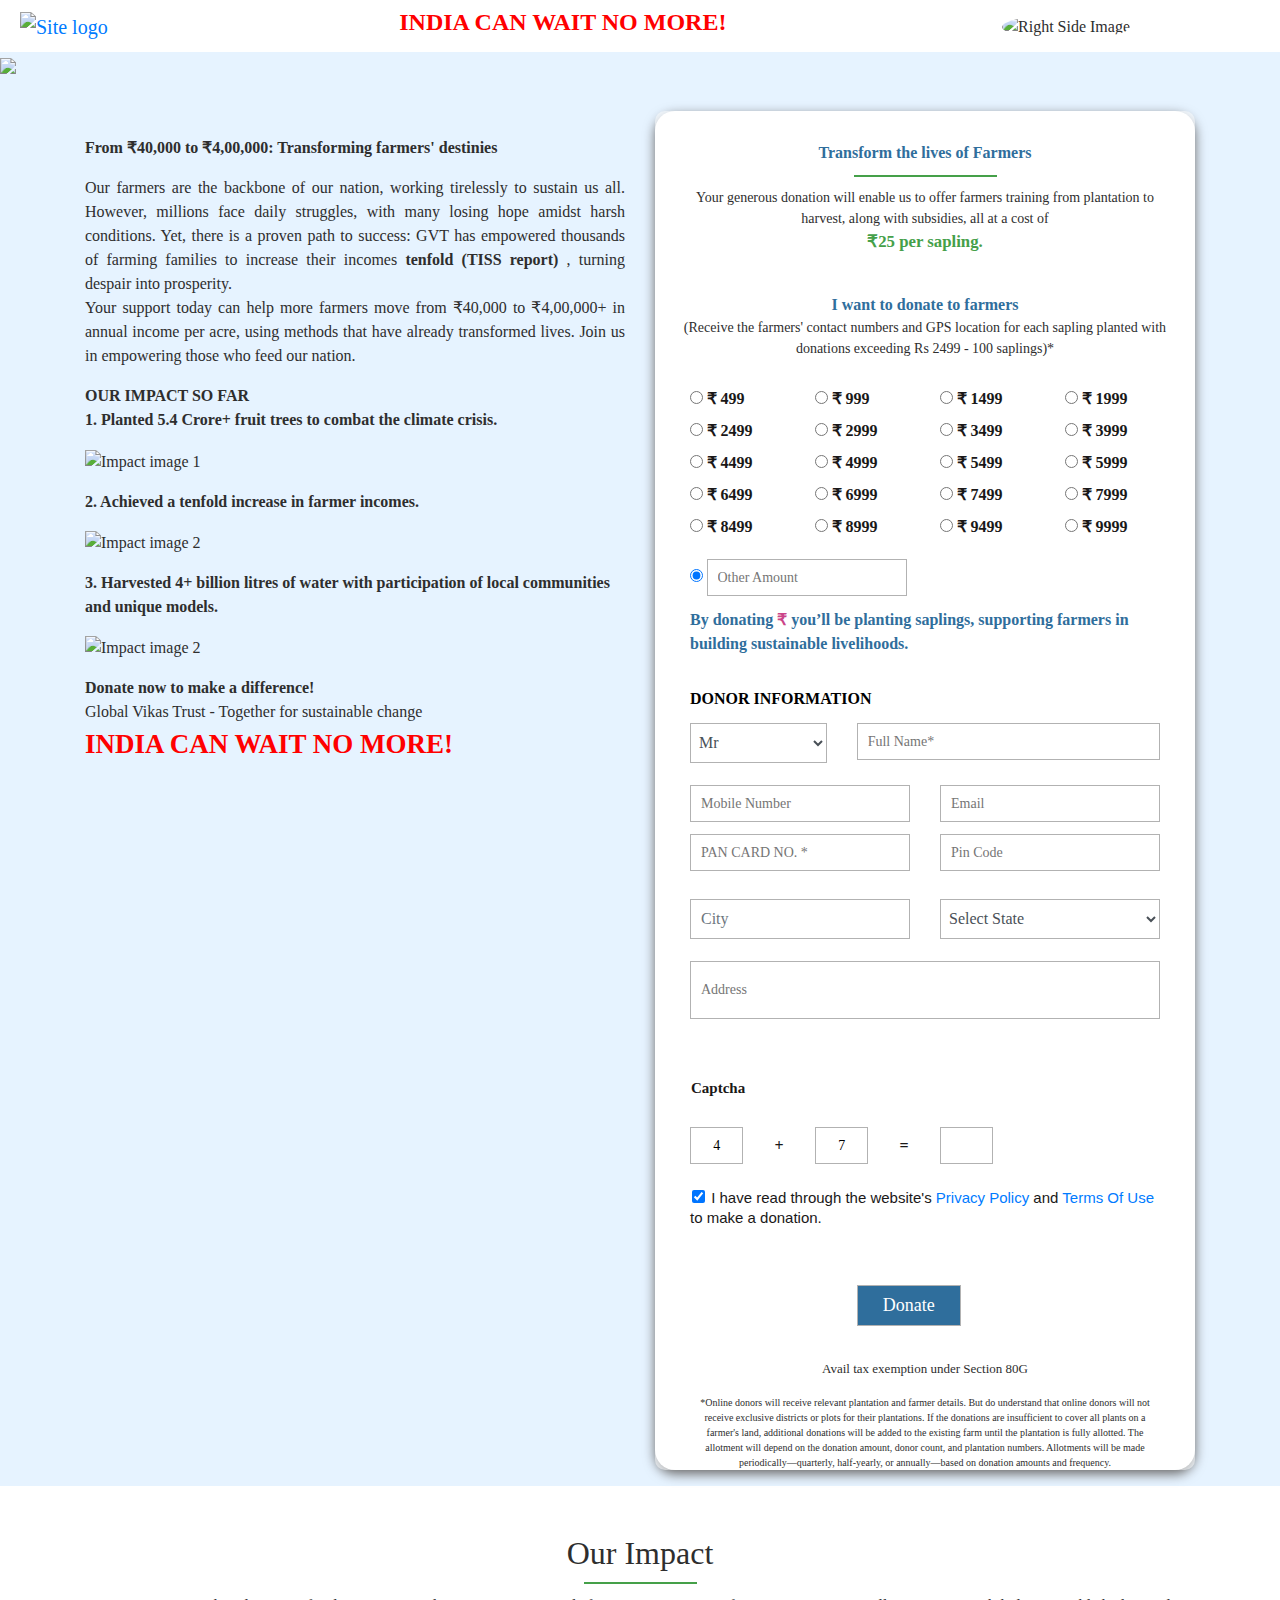
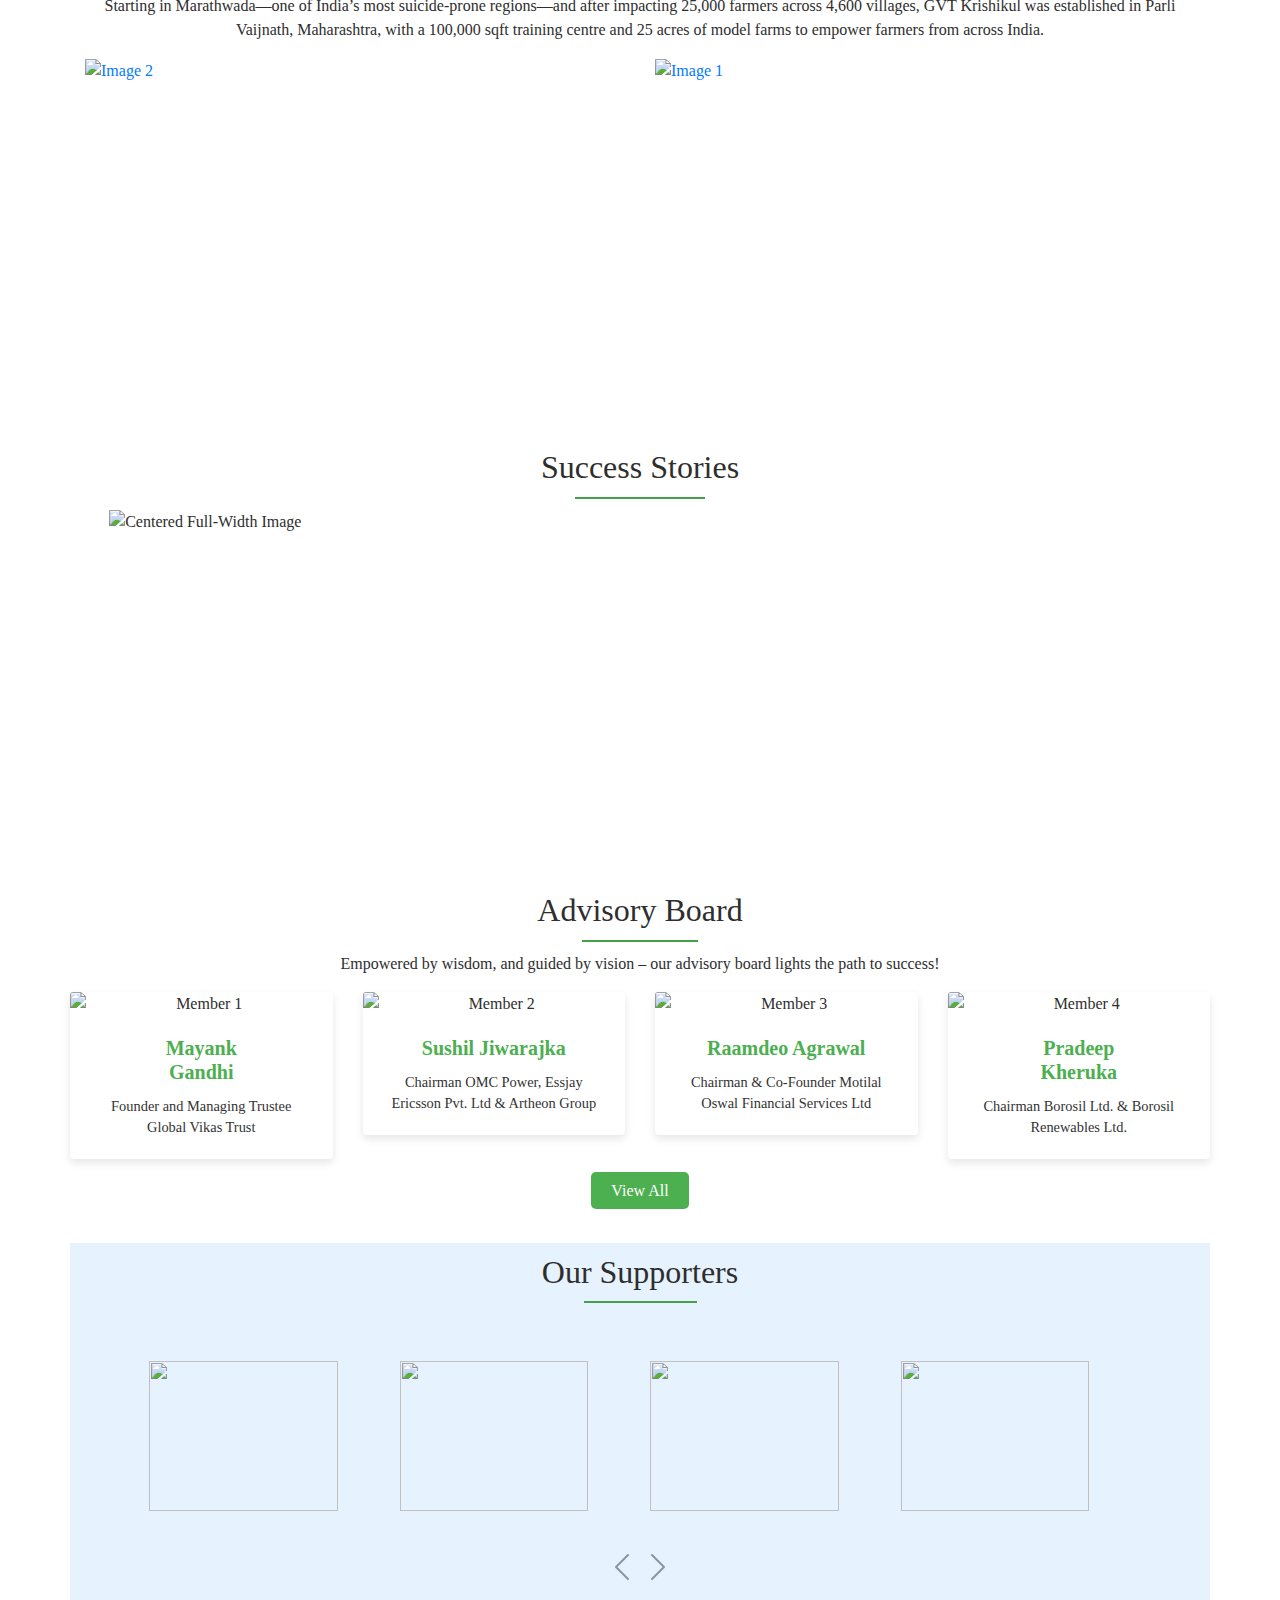
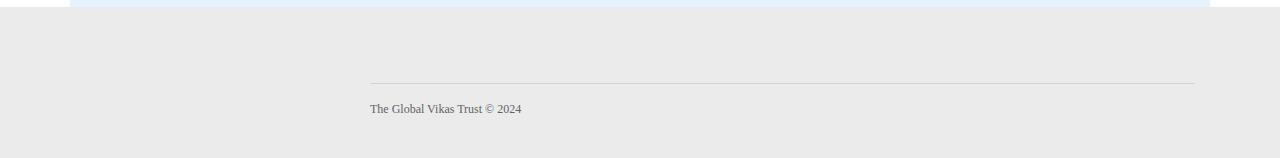
==== index.html @ b0ceb5f8 "update" ====
<!DOCTYPE html>
<html>

<head>
    <meta name="viewport" content="width=device-width, initial-scale=1">
    <title>gvt-donation-farmers</title>
    <link rel="shortcut icon"
        href="https://res.cloudinary.com/des5b6o4w/image/upload/v1729936180/gld8ykyax6yeil3iynce.png"
        type="image/x-icon" />
    <meta charset="UTF-8">
    <link rel="stylesheet" href="includes/asset/lib/bootstrap/bootstrap.min.css">
    <link rel="stylesheet" href="includes/asset/css/padd-mar.css">
    <link rel="stylesheet" href="includes/asset/css/styles.css">
    <link rel="stylesheet" href="includes/asset/css/custom.css">
    <link rel="stylesheet" href="includes/asset/css/donation.css">
    <link rel="stylesheet" href="includes/asset/css/extra.css">

<body>
    <!--Logo-->
    <!-- <header id="masthead" class="site-header">
        <div class="site-branding container footer">
            <nav class="navbar navbar-expand-md">
                <a href="/index.html" class="navbar-brand">
                    <img src="https://res.cloudinary.com/des5b6o4w/image/upload/v1729852643/kcidb3b2gohqexxvifwf.png"
                        alt="Site logo" height="80">
                </a>
            </nav>
        </div>
    </header>  -->

    <header id="masthead" class="site-header">
        <div class="site-branding container footer">
            <nav class="navbar navbar-expand-md align-items-center">
                <a href="/index.html" class="navbar-brand">
                    <img src="https://res.cloudinary.com/des5b6o4w/image/upload/v1729852643/kcidb3b2gohqexxvifwf.png"
                        alt="Site logo" height="80">
                </a>
                <h1 class="header-text">INDIA CAN WAIT NO MORE!</h1>
                <div class="header-image">
                    <img src="https://res.cloudinary.com/des5b6o4w/image/upload/v1730205431/azuubvvjq25vkikrrcrh.jpg" alt="Right Side Image">
                </div>
            </nav>
        </div>
    </header>
    
    
    <!-- Main Container Starts-->

    <section class="pb-50" style="background: #e6f3ff; width: 100%;">
        <div class="container-fluid mb-30" style="padding: 0;">
            <div class="row" style="margin: 0;">
                <!--Banner-->
                <div class="banner" style="width: 100%;">
                    <div class="banerdesk">
                        <img src="https://res.cloudinary.com/des5b6o4w/image/upload/v1731329308/jzmod7vfsqlmdgfbl0wb.jpg"
                            class="img-responsive" style="width: 100%;">
                    </div>
                    <div class="banermob">
                        <img alt title
                            src="https://res.cloudinary.com/des5b6o4w/image/upload/v1731329183/mdnuqpciq5gcldn81esx.jpg"
                            class="img-responsive" style="width: 100%;">
                    </div>
                </div>
            </div>
        </div>
        <div class="clearfix"></div>
    </section>

    <section class="relief_feeding_form_section">
        <div class="container">
            <div class="row">
                <div class="col-sm-6">
                    <p><strong>From ₹40,000 to ₹4,00,000: Transforming farmers' destinies</strong> </p>

                    <p style="text-align: justify;"> Our farmers are the backbone of our nation, working tirelessly to sustain us all. However, millions face daily struggles, with many losing hope amidst harsh conditions. Yet, there is a proven path to success: GVT has empowered thousands of farming families to increase their incomes <strong>tenfold (TISS report)</strong> , turning despair into prosperity. <br> Your support today can help more farmers move from ₹40,000 to ₹4,00,000+ in annual income per acre, using methods that have already transformed lives. Join us in empowering those who feed our nation.
                    </p>

                    <div class="moretext">
                        <p><strong>OUR IMPACT SO FAR</strong><br>
                            <strong>1. Planted 5.4 Crore+ fruit trees to combat the climate crisis.</strong>
                        </p>
                        <p>
                            <img src="https://res.cloudinary.com/des5b6o4w/image/upload/v1730885887/cgo96o8kwvcazf5dtjt9.jpg"
                                alt="Impact image 1">
                        </p>

                        <p> <strong> 2. Achieved a tenfold increase in farmer incomes.</strong>
                        </p>



                        <p>
                            <img src="https://res.cloudinary.com/des5b6o4w/image/upload/v1730873751/gfy3k7bw3vzxjcywcxee.jpg"
                                alt="Impact image 2">

                        </p>

                        <p> <strong>3. Harvested 4+ billion litres of water with participation of local communities and
                                unique models. </strong>
                        </p>
                        <p>
                            <img src="https://res.cloudinary.com/des5b6o4w/image/upload/v1730879395/v35jr6g0gkm5cxfrmzur.jpg"
                                alt="Impact image 2">

                        </p>




                        <p><strong>Donate now to make a
                                difference!</strong><br>
                            Global Vikas Trust - Together for
                            sustainable change  <br><strong style="color: red; font-size: 3vh;">INDIA CAN WAIT NO MORE! </strong>
                        </p>

                    </div>

                    <a class="moreless-button">Read more</a>

                    <p>&nbsp;</p>

                </div>

                <div class="col-sm-6">
                    <form 
                        class="donationform user-options"
                        id="form_donation"
                        method="post" 
                        action="https://www.globalvikastrust.org/donation-confirmation-dev.php"
                    >
                        <div class="contribution_form_section">
                            <div class="row">
                                <div class="col-sm-12">
                                    <div class="sponspor_text" style="text-align:center;">
                                        Transform the lives of Farmers
                                        <hr style="width: 30%; margin: 10px auto; border: 0.5px solid #45A049;">
                                    </div>

                                </div>
                                <p style="text-align: center;">Your
                                    generous donation will enable us to
                                    offer farmers
                                    training from plantation to harvest,
                                    along with subsidies, all at a cost
                                    of <br> <span style="font-weight: bold; font-size: 1.2em; color: #45A049;">
                                        ₹25 per sapling.</span>
                                </p>
                            </div>
                            <div class="row">
                                <div class="col-sm-12">
                                    <div class="sponspor_text" style="text-align:center;">
                                        I want to donate to farmers

                                    </div>

                                </div>
                                <p style="text-align: center;">(Receive the farmers' contact numbers and GPS location for each sapling planted with donations exceeding Rs 2499 - 100 saplings)*</p>
                            </div>

                            <div class="row">
                                <div class="col-md-3 col-sm-6">
                                    <input type="radio" id="donations_id_499" data-child="10" name="donations_amount"
                                        value="499" onclick="enableother(this.value);">
                                    <label for="donations_id_499"> ₹
                                        499</label>
                                </div>
                                <div class="col-md-3 col-sm-6">
                                    <input type="radio" id="donations_id_999" data-child="10" name="donations_amount"
                                        value="999" onclick="enableother(this.value);">
                                    <label for="donations_id_999"> ₹
                                        999</label>
                                </div>
                                <div class="col-md-3 col-sm-6">
                                    <input type="radio" id="donations_id_1499" data-child="10" name="donations_amount"
                                        value="1499" onclick="enableother(this.value);">
                                    <label for="donations_id_1499"> ₹
                                        1499</label>
                                </div>
                                <div class="col-md-3 col-sm-6">
                                    <input type="radio" id="donations_id_1999" data-child="10" name="donations_amount"
                                        value="1999" onclick="enableother(this.value);">
                                    <label for="donations_id_1999"> ₹
                                        1999</label>
                                </div>
                                <div class="col-md-3 col-sm-6">
                                    <input type="radio" id="donations_id_2499" data-child="10" name="donations_amount"
                                        value="2499" onclick="enableother(this.value);">
                                    <label for="donations_id_2499"> ₹
                                        2499</label>
                                </div>
                                <div class="col-md-3 col-sm-6">
                                    <input type="radio" id="donations_id_2999" data-child="10" name="donations_amount"
                                        value="2999" onclick="enableother(this.value);">
                                    <label for="donations_id_2999"> ₹
                                        2999</label>
                                </div>
                                <div class="col-md-3 col-sm-6">
                                    <input type="radio" id="donations_id_3499" data-child="10" name="donations_amount"
                                        value="3499" onclick="enableother(this.value);">
                                    <label for="donations_id_3499"> ₹
                                        3499</label>
                                </div>
                                <div class="col-md-3 col-sm-6">
                                    <input type="radio" id="donations_id_3999" data-child="10" name="donations_amount"
                                        value="3999" onclick="enableother(this.value);">
                                    <label for="donations_id_3999"> ₹
                                        3999</label>
                                </div>
                                <div class="col-md-3 col-sm-6">
                                    <input type="radio" id="donations_id_4499" data-child="10" name="donations_amount"
                                        value="4499" onclick="enableother(this.value);">
                                    <label for="donations_id_4499"> ₹
                                        4499</label>
                                </div>
                                <div class="col-md-3 col-sm-6">
                                    <input type="radio" id="donations_id_4999" data-child="10" name="donations_amount"
                                        value="4999" onclick="enableother(this.value);">
                                    <label for="donations_id_4999"> ₹
                                        4999</label>
                                </div>
                                <div class="col-md-3 col-sm-6">
                                    <input type="radio" id="donations_id_5499" data-child="10" name="donations_amount"
                                        value="5499" onclick="enableother(this.value);">
                                    <label for="donations_id_5499"> ₹
                                        5499</label>
                                </div>
                                <div class="col-md-3 col-sm-6">
                                    <input type="radio" id="donations_id_5999" data-child="10" name="donations_amount"
                                        value="5999" onclick="enableother(this.value);">
                                    <label for="donations_id_5999"> ₹
                                        5999</label>
                                </div>
                                <div class="col-md-3 col-sm-6">
                                    <input type="radio" id="donations_id_6499" data-child="10" name="donations_amount"
                                        value="6499" onclick="enableother(this.value);">
                                    <label for="donations_id_6499"> ₹
                                        6499</label>
                                </div>
                                <div class="col-md-3 col-sm-6">
                                    <input type="radio" id="donations_id_6999" data-child="10" name="donations_amount"
                                        value="6999" onclick="enableother(this.value);">
                                    <label for="donations_id_6999"> ₹
                                        6999</label>
                                </div>
                                <div class="col-md-3 col-sm-6">
                                    <input type="radio" id="donations_id_7499" data-child="10" name="donations_amount"
                                        value="7499" onclick="enableother(this.value);">
                                    <label for="donations_id_7499"> ₹
                                        7499</label>
                                </div>
                                <div class="col-md-3 col-sm-6">
                                    <input type="radio" id="donations_id_7999" data-child="10" name="donations_amount"
                                        value="7999" onclick="enableother(this.value);">
                                    <label for="donations_id_7999"> ₹
                                        7999</label>
                                </div>

                                <div class="col-md-3 col-sm-6">
                                    <input type="radio" id="donations_id_8499" data-child="10" name="donations_amount"
                                        value="8499" onclick="enableother(this.value);">
                                    <label for="donations_id_8499"> ₹
                                        8499</label>
                                </div>
                                <div class="col-md-3 col-sm-6">
                                    <input type="radio" id="donations_id_8999" data-child="10" name="donations_amount"
                                        value="8999" onclick="enableother(this.value);">
                                    <label for="donations_id_8999"> ₹
                                        8999</label>
                                </div>
                                <div class="col-md-3 col-sm-6">
                                    <input type="radio" id="donations_id_9499" data-child="10" name="donations_amount"
                                        value="9499" onclick="enableother(this.value);">
                                    <label for="donations_id_9499"> ₹
                                        9499</label>
                                </div>
                                <div class="col-md-3 col-sm-6">
                                    <input type="radio" id="donations_id_9999" data-child="10" name="donations_amount"
                                        value="9999" onclick="enableother(this.value);">
                                    <label for="donations_id_9999"> ₹
                                        9999</label>
                                </div>

                            </div>
                            <div class="row">
                                <div class="col-sm-12">
                                    <div class="other single_amount">
                                        <input class="otheramt-cl" type="radio" name="donations_amount"
                                            id="other_option" value="other" onclick="enableother(this.value);" checked>
                                        <input type="text" class="otheramt otherinputs limit_donation_amt"
                                            name="otheramt" id="other" for="other_option" value
                                            onkeyup="changeamt(this.value);" onkeypress="return isNumberKey(event)"
                                            onchange="changeamt(this.value);" placeholder="Other Amount"
                                            style="border-radius:0px;">

                                    </div>
                                    <input type="hidden" name="amount" id="amount" value>
                                    <input id="donation_amount" name="donation_amount" type="hidden"
                                        placeholder="amount" class="form-control input-md" readonly value
                                        title="We appreciate your support and request a minimum donation of INR 499, as smaller amounts aren’t feasible due to processing costs."
                                        readonly style="background: #eee;">
                                </div>
                            </div>

                            <div class="row">
                                <div class="col-sm-12">
                                    <label id="donation_amt_error" class="callout bottom" wfd-invisible="true"
                                        style="font-size: 13px;color: rgb(255, 0, 0) !important;">
                                        We appreciate your support and request a minimum donation of INR 499, as smaller
                                        amounts aren’t feasible due to processing costs.
                                    </label>
                                    <div class="amount_text">
                                        By donating
                                        <span style="color:#cb4589;"> ₹
                                        </span><span id="hidamount" style="color:#cb4589;"></span>
                                        you’ll be planting <span id="noofkits" style="color:#cb4589;"></span>
                                        saplings, supporting farmers in
                                        building sustainable
                                        livelihoods.
                                    </div>
                                </div>
                            </div>
                        </div>
                        <div class="contribution_form_section donation_form_section"> <br>

                            <div class="donordetails sdonation">
                                <div class="row">
                                    <div class="col-sm-12">
                                        <div class="amount_text" ; style="color: black;">
                                            DONOR INFORMATION
                                        </div>
                                    </div>
                                </div>
                                <div class="row">
                                    <div class="col-sm-4" style="margin-bottom: 10px;">
                                        <select id="selectbasic" name="salutation" class="form-control ">
                                            <option value="Mr">Mr</option>
                                            <option value="Mrs">Mrs</option>
                                            <option value="Ms">Ms</option>
                                            <option value="M/S">M/S</option>
                                        </select>
                                    </div>
                                    <div class="col-sm-8">
                                        <input placeholder="Full Name*" name="frmname" id="first_name"
                                            class="fname full" value onfocus="chk_citizenshipsel();">
                                    </div>
                                </div>
                                <div class="row">
                                    <div class="col-md-6">
                                        <input oninput="this.className = ''" placeholder="Mobile Number"
                                            name="frmmobno" id="alternate_mobile" type="tel" class="full" value
                                            onfocus="chk_citizenshipsel();">
                                    </div>

                                    <div class="col-sm-6 ga-bp">
                                        <input placeholder="Email" name="frmemail" id="email" type="email" class="full"
                                            onfocus="chk_citizenshipsel();" value>
                                    </div>
                                </div>
                                <!-- <div class="row">
                                    <div class="col-sm-6">
                                        <input placeholder="Whatsapp number" name="mobile" id="mobile" type="tel"
                                            class="full" value onfocus="chk_citizenshipsel();">
                                        <p for="pan_number" style="font-size: 12px; margin-left: 3px;">Please
                                            share your
                                            WhatsApp number for donation
                                            updates and receipts.</p>
                                    </div>
                                 
                                    <div class="col-md-6 col-12">
                                        <div class="inline_c">
                                            <label
                                                style="padding: 9px 4px;border-top-left-radius: 0px;border-bottom-left-radius: 0px;">Birthdate</label>
                                            <input class="cdte" type="date" id="datepicker2" name="donor_date_of_birth"
                                                placeholder="Birth date"
                                                style="padding-left: 10px !important;width:100%;">
                                        </div>
                                    </div>
                                </div> -->
                                <div class="row">
                                    <div class="col-sm-6">
                                        <input id="pan" name="frmpanno" maxlength="10" type="text"
                                            placeholder="PAN Card No. *" class="full pan-card-num" value
                                            style="text-transform: uppercase;" onkeyup="chkcitizenshipsel()"
                                            onfocus="chk_citizenshipsel();">
                                        <p for="pan_number" style="font-size: 12px; margin-left: 3px;"></p>
                                    </div>
                                    <div class="col-sm-12 col-lg-6" style="margin-bottom: 10px;">
                                        <input type="hidden" id="country_id" name="country_id" value="1">
                                        <input type="number" placeholder="Pin Code" id="postal_code" name="frmpincode"
                                            class="full" onchange="GetDetailsfrompincode();" value>
                                    </div>

                                </div>

                                <div class="row">
                                    <div class="col-sm-6 col-lg-6" style="margin-bottom: 10px;">
                                        <input placeholder="City" name="frmcity" id="city" class="form-control"
                                            type="text">
                                    </div>
                                    <div class="col-sm-6 col-lg-6" style="margin-bottom: 10px;">
                                        <select id="state" name="frmstate" class="form-control">
                                            <option value="">Select State</option>
                                            <option value="Andhra Pradesh">Andhra Pradesh</option>
                                            <option value="Arunachal Pradesh">Arunachal Pradesh</option>
                                            <option value="Assam">Assam</option>
                                            <option value="Bihar">Bihar</option>
                                            <option value="Chhattisgarh">Chhattisgarh</option>
                                            <option value="Goa">Goa</option>
                                            <option value="Gujarat">Gujarat</option>
                                            <option value="Haryana">Haryana</option>
                                            <option value="Himachal Pradesh">Himachal Pradesh</option>
                                            <option value="Jharkhand">Jharkhand</option>
                                            <option value="Karnataka">Karnataka</option>
                                            <option value="Kerala">Kerala</option>
                                            <option value="Madhya Pradesh">Madhya Pradesh</option>
                                            <option value="Maharashtra">Maharashtra</option>
                                            <option value="Manipur">Manipur</option>
                                            <option value="Meghalaya">Meghalaya</option>
                                            <option value="Mizoram">Mizoram</option>
                                            <option value="Nagaland">Nagaland</option>
                                            <option value="Odisha">Odisha</option>
                                            <option value="Punjab">Punjab</option>
                                            <option value="Rajasthan">Rajasthan</option>
                                            <option value="Sikkim">Sikkim</option>
                                            <option value="Tamil Nadu">Tamil Nadu</option>
                                            <option value="Telangana">Telangana</option>
                                            <option value="Tripura">Tripura</option>
                                            <option value="Uttar Pradesh">Uttar Pradesh</option>
                                            <option value="Uttarakhand">Uttarakhand</option>
                                            <option value="West Bengal">West Bengal</option>
                                            <option value="Andaman and Nicobar Islands">Andaman and Nicobar Islands
                                            </option>
                                            <option value="Chandigarh">Chandigarh</option>
                                            <option value="Dadra and Nagar Haveli and Daman and Diu">Dadra and Nagar
                                                Haveli and Daman and Diu</option>
                                            <option value="Delhi">Delhi</option>
                                            <option value="Jammu and Kashmir">Jammu and Kashmir</option>
                                            <option value="Ladakh">Ladakh</option>
                                            <option value="Lakshadweep">Lakshadweep</option>
                                            <option value="Puducherry">Puducherry</option>
                                        </select>
                                    </div>
                                </div>

                                <div class="row">
                                    <div class="col-sm-12">
                                        <input style="line-height: 3;" id="address" placeholder="Address" name="frmadd1"
                                            class="full" value>
                                    </div>
                                </div>


                                <div class="row">
                                    <div class="col-sm-12 col-lg-4" style="margin-bottom: 10px;">
                                        <input type="hidden" placeholder="State" name="state_id" id="state_id"
                                            class="full" onkeydown="return /[a-z]/i.test(event.key)">
                                    </div>
                                    <div class="col-sm-12 col-lg-4" style="margin-bottom: 10px;">
                                        <input type="hidden" placeholder="City" name="city" class="full inputDistrict"
                                            id="city" value onkeydown="return /[a-z]/i.test(event.key)">
                                    </div>
                                </div>

                                <!--Captcha start-->
                                <div class="donordetails citizen_type mb-3 mt-3">
                                    <label class="pl-3" style="margin: 20px 0 20px 0px;font-size:15px;">Captcha</label>
                                    <div class="row">
                                        <div class="col-md-2 col-12 mt-2 mb-2">
                                            <div class="inline_c">
                                                <input id="num1" name="num1" value="4" class="full"
                                                    style="text-align: center; " readonly>
                                            </div>
                                        </div>
                                        <label class="col-lg-1 col-xs-12 col-md-2 col-sm-2 control-label"
                                            for="textinput" style="margin-top: 15px;text-align: center;">+</label>
                                        <div class="col-md-2 col-12 mt-2 mb-2">
                                            <div class="inline_c">
                                                <input id="num2" name="num2" value="7" class="full"
                                                    style="text-align: center;" readonly>
                                            </div>
                                        </div>

                                        <label class="col-lg-1 col-xs-12 col-md-2 col-sm-2 control-label"
                                            for="textinput" style="margin-top: 15px;text-align: center;">=</label>
                                        <div class="col-md-2 col-12 mt-2 mb-2">
                                            <div class>
                                                <input id="captcha_result" name="captcha_result" class="full"
                                                    type="text">
                                            </div>
                                        </div>
                                    </div>
                                </div>
                                <!--Captcha end-->
                                <!--Terms and conditions checkbox-->
                                <div class="row donordetails">
                                    <div class="col-lg-12 col-md-12 col-sm-12">
                                        <div class="checkbox privacypolicy">
                                            <label for="checkboxes-0" class="trmcnd"
                                                style="font: 300 15px/20px 'Open Sans', sans-serif;">
                                                <input style="width: 17px; margin-top: -5px;" type="checkbox"
                                                    name="agree" checked id="agree" value="1"> I have read through the website's <a href="https://www.globalvikastrust.org/privacy-policy.html" target="_blank">Privacy Policy</a>  and <a href="https://www.globalvikastrust.org/terms-of-use.html" target="_blank"> Terms Of Use</a> to make a donation.</label>
                                        </div>
                                    </div>
                                    <p>&nbsp;</p>
                                </div>
                                <!--imp values-->
                                <input type="hidden" name="screenwidth" id="screenwidth" />
                                <input type="hidden" name="screenheight" id="screenheight" />
                                <input type="hidden" name="baseurl" id="baseurl" value="#">
                                <input type="hidden" name="donation_url" id="donation_url"
                                    value="donate-to-midday-meal-programme">
                                <input type="hidden" name="request_url" id="request_url"
                                    value="/donate-to-midday-meal-programme?utm_source=Search-Brand&utm_medium=MDM-2Million&utm_campaign=GDN-TAPF&utm_content=+&gad_source=1&gclid=CjwKCAjwg-24BhB_EiwA1ZOx8kMQx_Tp5TefXew_ZJbNByoR6-eYINqP8shC4tG-OJQCpPdYQ2l3wxoCgPMQAvD_BwE">
                                <input type="hidden" name="program_id" id="program_id" value="1">
                                <input type="hidden" name="send_receipt" id="send_receipt" value="0">
                                <input type="hidden" name="refernce_url" id="refernce_url"
                                    value="https://www.google.com/">
                                <input type="hidden" name="per_smile" id="per_smile" value>
                                <input type="hidden" name="browser_name" id="browser_name" value="Chrome">
                                <input type="hidden" name="browser_version" id="browser_version" value="130.0.0.0">
                                <input type="hidden" name="browser_platform" id="browser_platform" value="Windows">
                                <input type="hidden" name="browser_useragent" id="browser_useragent"
                                    value="Mozilla/5.0 (Windows NT 10.0; Win64; x64) AppleWebKit/537.36 (KHTML, like Gecko) Chrome/130.0.0.0 Safari/537.36">
                                <!--donate button-->
                                <div class="row donordetails">
                                    <div class="col-lg-4 col-md-4 col-sm-12">&nbsp;</div>
                                    <div class="col-lg-8 col-md-8 col-sm-12">
                                        <input type="submit" name="singlebutton"
                                            class="submit action-button donatesubmit" value="Donate">
                                        <!-- <input type="submit" value="Submit"> -->
                                    </div>
                                    <div class="col-lg-5 col-md-5 col-sm-12">&nbsp;</div>
                                </div>
                                <div class="col-12">
                                    <p style="font-size:13px;text-align: center;">Avail
                                        tax exemption under Section 80G
                                    </p>
                                    <!-- <p>&nbsp;</p> -->

                                    <p style="font-size: 10px; text-align: center;">*Online donors will receive relevant plantation and farmer details. But do understand that online donors will not receive exclusive districts or plots for their plantations. If the donations are insufficient to cover all plants on a farmer's land, additional donations will be added to the existing farm until the plantation is fully allotted. The allotment will depend on the donation amount, donor count, and plantation numbers. Allotments will be made periodically—quarterly, half-yearly, or annually—based on donation amounts and frequency.
                                    </p>
        
                                </div>
                                <!---donor details end-->
                            </div>
                        </div>
                    </form>
                </div>
            </div>
        </div>
    </section>

    <div class="container mt-5 mb-5">
        <h2 style="text-align: center;">Our Impact</h2>
        <hr style="width: 10%; margin: 10px auto; border: 0.5px solid #45A049;">
        <p style="text-align: center;">Starting in Marathwada—one of India’s most suicide-prone regions—and after
            impacting 25,000 farmers across 4,600 villages, GVT Krishikul was established in Parli Vaijnath,
            Maharashtra, with a 100,000 sqft training centre and 25 acres of model farms to empower farmers
            from across India.</p>
        <div class="row">
            <div class="col-md-6">
                <div class="image-container">
                    <a href="https://youtu.be/7zvjfxYLg3M?si=h7QI2srwuS4chRro" target="_blank">
                        <img src="https://res.cloudinary.com/des5b6o4w/image/upload/v1730876497/geysh1jefsatepg48ihf.png"
                            alt="Image 2">
                    </a>
                </div>
            </div>
            <div class="col-md-6">
                <div class="image-container">

                    <a href="https://youtu.be/zGMrDSxD4Iw?si=Se1qFYCZBR01mHmX" target="_blank">
                        <img src="https://res.cloudinary.com/des5b6o4w/image/upload/v1730876775/v0amwutuoif1vipioihp.jpg"
                            alt="Image 1">

                    </a>

                </div>
            </div>
        </div>
    </div>

    <section class="d-flex align-items-center justify-content-center" style="height: 80vh;">
        <div class="container-fluid p-0">
            <h2 style="text-align: center;">Success Stories</h2>
            <hr style="width: 10%; margin: 10px auto; border: 0.5px solid #45A049;">
            <div class="row justify-content-center">
                <div class="col-12 col-md-10">
                    <img src="https://res.cloudinary.com/des5b6o4w/image/upload/v1730104416/khfh3za5856tgary9hqm.jpg"
                        class="img-fluid w-100" alt="Centered Full-Width Image">
                </div>
            </div>
        </div>
    </section>

    <div class="advisory-board container">
        <h2>Advisory Board</h2>
        <hr style="width: 10%; margin: 10px auto; border: 0.5px solid #45A049;">
        <p>Empowered by wisdom, and guided by vision – our advisory
            board lights the path to success!</p>
        <div class="row">

            <div class="col-md-3">
                <div class="card">
                    <img src="https://res.cloudinary.com/des5b6o4w/image/upload/v1730205431/azuubvvjq25vkikrrcrh.jpg"
                        class="card-img-top" alt="Member 1">
                    <div class="card-body">
                        <h5 class="card-title">Mayank <br> Gandhi</h5>
                        <p class="card-text">Founder and Managing
                            Trustee Global Vikas Trust</p>
                    </div>
                </div>
            </div>

            <div class="col-md-3">
                <div class="card">
                    <img src="https://res.cloudinary.com/des5b6o4w/image/upload/v1730205549/orofclk0ep6yvbv8q5jf.jpg"
                        class="card-img-top" alt="Member 2">
                    <div class="card-body">
                        <h5 class="card-title">Sushil Jiwarajka</h5>
                        <p class="card-text">Chairman OMC Power, Essjay
                            Ericsson Pvt. Ltd & Artheon Group</p>
                    </div>
                </div>
            </div>

            <div class="col-md-3">
                <div class="card">
                    <img src="https://res.cloudinary.com/des5b6o4w/image/upload/v1730204873/hfwvg3ytazfu8yrm5ki9.jpg"
                        class="card-img-top" alt="Member 3">
                    <div class="card-body">
                        <h5 class="card-title">Raamdeo Agrawal</h5>
                        <p class="card-text">Chairman & Co-Founder
                            Motilal Oswal Financial Services Ltd</p>
                    </div>
                </div>
            </div>

            <div class="col-md-3">
                <div class="card">
                    <img src="https://res.cloudinary.com/des5b6o4w/image/upload/v1730205347/xgs3gughzfizacqzvzbd.jpg"
                        class="card-img-top" alt="Member 4">
                    <div class="card-body">
                        <h5 class="card-title">Pradeep <br> Kheruka</h5>
                        <p class="card-text">Chairman Borosil Ltd. &
                            Borosil Renewables Ltd.</p>
                    </div>
                </div>
            </div>
        </div>
        <!-- View All Button -->
        <a href="https://www.globalvikastrust.org/advisory-board.html" class="view-all-btn mt-3" target="_blank">View
            All</a>
    </div>

    <div class="container" style="background-color: #E6F3FF; padding-top: 10px;">
        <h2 style="text-align: center;">Our Supporters</h2>
        <hr style="width: 10%; margin: 10px auto; border: 0.5px solid #45A049;">
        <div class="row">
            <div class="col-md-12">
                <div class="lc-block">
                    <div id="carouselLogos" class="carousel slide pt-5 pb-4" data-bs-ride="carousel">

                        <div class="carousel-inner px-5">
                            <div class="carousel-item active">
                                <div class="row">
                                    <div class="col-6 col-lg-3 align-self-center">
                                        <img class="d-block w-100 px-3 mb-3"
                                            src="https://res.cloudinary.com/des5b6o4w/image/upload/v1730187078/wdh9rhsgxrloppitnegw.png"
                                            alt>
                                    </div>
                                    <div class="col-6 col-lg-3  align-self-center">
                                        <img class="d-block w-100 px-3  mb-3"
                                            src="https://res.cloudinary.com/des5b6o4w/image/upload/v1730187146/ltcij3t3rxvygbtl8ztg.jpg"
                                            alt>
                                    </div>
                                    <div class="col-6 col-lg-3  align-self-center">
                                        <img class="d-block w-100 px-3  mb-3"
                                            src="https://res.cloudinary.com/des5b6o4w/image/upload/v1730187189/bfrk9xeryxofnfjys5ov.jpg"
                                            alt>
                                    </div>
                                    <div class="col-6 col-lg-3  align-self-center">
                                        <img class="d-block w-100 px-3  mb-3"
                                            src="https://res.cloudinary.com/des5b6o4w/image/upload/v1730187229/kv3ljlcjoi9tfjlqr4fi.png"
                                            alt>
                                    </div>
                                </div>

                            </div>
                            <div class="carousel-item">
                                <div class="row">
                                    <div class="col-6 col-lg-3 align-self-center">
                                        <img class="d-block w-100 px-3 mb-3"
                                            src="https://res.cloudinary.com/des5b6o4w/image/upload/v1730187315/nceezuqylulmknuthrbj.jpg"
                                            alt>
                                    </div>
                                    <div class="col-6 col-lg-3  align-self-center">
                                        <img class="d-block w-100 px-3  mb-3"
                                            src="https://res.cloudinary.com/des5b6o4w/image/upload/v1730187359/fb0mnzngpasokmhxr7n3.png"
                                            alt>
                                    </div>
                                    <div class="col-6 col-lg-3  align-self-center">
                                        <img class="d-block w-100 px-3  mb-3"
                                            src="https://res.cloudinary.com/des5b6o4w/image/upload/v1730269508/znw2ogwsh8pnrvir5icq.png"
                                            alt>
                                    </div>
                                    <div class="col-6 col-lg-3  align-self-center">
                                        <img class="d-block w-100 px-3  mb-3"
                                            src="https://res.cloudinary.com/des5b6o4w/image/upload/v1730269507/yefn0m8fehspcui1qkmm.png"
                                            alt>
                                    </div>
                                </div>

                            </div>
                            <div class="carousel-item">
                                <div class="row">
                                    <div class="col-6 col-lg-3 align-self-center">
                                        <img class="d-block w-100 px-3 mb-3"
                                            src="https://res.cloudinary.com/des5b6o4w/image/upload/v1730877911/gtmah9nihypa5h1n5oqf.jpg"
                                            alt>
                                    </div>
                                    <div class="col-6 col-lg-3  align-self-center">
                                        <img class="d-block w-100 px-3  mb-3"
                                            src="https://res.cloudinary.com/des5b6o4w/image/upload/v1730877944/fmgh1xcnrv8wk6gfh6n7.jpg"
                                            alt>
                                    </div>
                                    <div class="col-6 col-lg-3  align-self-center">
                                        <img class="d-block w-100 px-3  mb-3"
                                            src="https://res.cloudinary.com/des5b6o4w/image/upload/v1730877976/e0lweikqzgczpgljr8ow.jpg"
                                            alt>
                                    </div>
                                    <div class="col-6 col-lg-3  align-self-center">
                                        <img class="d-block w-100 px-3  mb-3"
                                            src="https://res.cloudinary.com/des5b6o4w/image/upload/v1730269507/yefn0m8fehspcui1qkmm.png"
                                            alt>
                                    </div>
                                </div>

                            </div>

                        </div>

                        <div class="w-100 px-3 text-center mt-4">
                            <a class="carousel-control-prev position-relative d-inline me-4" href="#carouselLogos"
                                data-bs-slide="prev">
                                <svg width="2em" height="2em" viewBox="0 0 16 16" class="text-dark" fill="currentColor"
                                    xmlns="http://www.w3.org/2000/svg">
                                    <path fill-rule="evenodd"
                                        d="M11.354 1.646a.5.5 0 0 1 0 .708L5.707 8l5.647 5.646a.5.5 0 0 1-.708.708l-6-6a.5.5 0 0 1 0-.708l6-6a.5.5 0 0 1 .708 0z">
                                    </path>
                                </svg>

                            </a>
                            <a class="carousel-control-next position-relative d-inline" href="#carouselLogos"
                                data-bs-slide="next">
                                <svg width="2em" height="2em" viewBox="0 0 16 16" class="text-dark" fill="currentColor"
                                    xmlns="http://www.w3.org/2000/svg">
                                    <path fill-rule="evenodd"
                                        d="M4.646 1.646a.5.5 0 0 1 .708 0l6 6a.5.5 0 0 1 0 .708l-6 6a.5.5 0 0 1-.708-.708L10.293 8 4.646 2.354a.5.5 0 0 1 0-.708z">
                                    </path>
                                </svg>

                            </a>

                        </div>

                    </div>
                </div><!-- /lc-block -->
            </div><!-- /col -->
        </div>
    </div>

    <footer id="colophon" class="site-footer">
        <div class="footersection">
            <div class="container footer">
                <div class="row">
                    <div class="col-sm-3 text-lg-left text-md-left text-sm-center text-center">
                        <div class="donate_upi pt-0">
                        </div>
                    </div>
                    <div class="col-sm-9">
                        <div class="row">
                            <div class="col-sm-12">
                                <hr class="web_list_line">
                            </div>
                            <div class="col-sm-12 copyright">
                                <p>The Global Vikas Trust © 2024 </a>
                                </p>
                            </div>
                        </div>
                    </div>
                </div>
            </div>
            <img src="https://res.cloudinary.com/des5b6o4w/image/upload/v1729856913/gnbmnglzqpxie7lxxc9c.png" alt
                class="footer_bg">
        </div>
    </footer>

    <script src="includes/asset/js/jquery.min.js"></script>
    <script src="https://code.jquery.com/jquery-3.1.1.min.js"></script>
    <script src="includes/asset/js/maxmegamenu.js?v=1.03" id="megamenu-js"></script>
    <script src="includes/asset/lib/bootstrap/bootstrap.min.js" id="bootstrap_js-js"></script>
    <script src="includes/asset/lib/slick-slider/slick_slick.min.js" id="slick_js-js"></script>
    <script src="includes/asset/lib/swiper/swiper.min.js" id="swiper_js-js"></script>
    <script src="includes/asset/lib/wow/wow.min.js" id="wow_js-js"></script>
    <script src="includes/asset/lib/magnific-popup/magnific-popup.js" id="magnific-popup-js"></script>
    <script src="includes/asset/lib/moment/moment.min.js" id="moment-js"></script>
    <script src="includes/asset/js/jquery-ui.js" id="jquery_ui-js"></script>
    <script src="includes/asset/lib/depicter/depicter.js"></script>
    <script src="includes/asset/js/jquery.validate.min.js"></script>
    <script src="includes/asset/js/custom.js?a=286.375"></script>
    <script src="includes/javascripts/common.js?a=286.375"></script>
    <!-- scripts related to this page -->
    <script src="includes/javascripts/index.js?v=286.375.43"></script>
    <script src="includes/javascripts/donations.js?v=286.375.15"></script>
    <script src="includes/javascripts/dob.js?v=286.375"></script>

    <script src="https://cdn.jsdelivr.net/npm/bootstrap@5.3.0/dist/js/bootstrap.bundle.min.js"></script>
</body>

</html>
---- includes/asset/css/padd-mar.css ----
.mt-0 {
    margin-top: 0
}

.mt-10 {
    margin-top: 10px
}

.mt-20 {
    margin-top: 20px
}

.mt-30 {
    margin-top: 30px
}

.mt-40 {
    margin-top: 40px
}

.mt-50 {
    margin-top: 50px
}

.mt-60 {
    margin-top: 60px
}

.mt-70 {
    margin-top: 70px
}

.mt-80 {
    margin-top: 80px
}

.mt-90 {
    margin-top: 90px
}

.mt-100 {
    margin-top: 100px
}

.mb-0 {
    margin-bottom: 0
}

.mb-10 {
    margin-bottom: 10px
}

.mb-20 {
    margin-bottom: 20px
}

.mb-30 {
    margin-bottom: 30px
}

.mb-40 {
    margin-bottom: 40px
}

.mb-50 {
    margin-bottom: 50px
}

.mb-60 {
    margin-bottom: 60px
}

.mb-70 {
    margin-bottom: 70px
}

.mb-80 {
    margin-bottom: 80px
}

.mb-90 {
    margin-bottom: 90px
}

.mb-100 {
    margin-bottom: 100px
}

.pt-0 {
    padding-top: 0
}

.pt-10 {
    padding-top: 10px
}

.pt-20 {
    padding-top: 20px
}

.pt-30 {
    padding-top: 30px
}

.pt-40 {
    padding-top: 40px
}

.pt-50 {
    padding-top: 50px
}

.pt-60 {
    padding-top: 60px
}

.pt-70 {
    padding-top: 70px
}

.pt-80 {
    padding-top: 80px
}

.pt-90 {
    padding-top: 90px
}

.pt-100 {
    padding-top: 100px
}

.pb-0 {
    padding-bottom: 0
}

.pb-10 {
    padding-bottom: 10px
}

.pb-20 {
    padding-bottom: 20px
}

.pb-30 {
    padding-bottom: 30px
}

.pb-40 {
    padding-bottom: 40px
}

.pb-50 {
    padding-bottom: 50px
}

.pb-60 {
    padding-bottom: 60px
}

.pb-70 {
    padding-bottom: 70px
}

.pb-80 {
    padding-bottom: 80px
}

.pb-90 {
    padding-bottom: 90px
}

.pb-100 {
    padding-bottom: 100px
}

.mt-5 {
    margin-top: 5px
}

.mt-15 {
    margin-top: 15px
}

.mt-25 {
    margin-top: 25px
}

.mt-35 {
    margin-top: 35px
}

.mt-45 {
    margin-top: 45px
}

.mt-55 {
    margin-top: 55px
}

.mt-65 {
    margin-top: 65px
}

.mt-75 {
    margin-top: 75px
}

.mt-85 {
    margin-top: 85px
}

.mt-95 {
    margin-top: 95px
}

.mb-5 {
    margin-bottom: 5px
}

.mb-15 {
    margin-bottom: 15px
}

.mb-25 {
    margin-bottom: 25px
}

.mb-35 {
    margin-bottom: 35px
}

.mb-45 {
    margin-bottom: 45px
}

.mb-55 {
    margin-bottom: 55px
}

.mb-65 {
    margin-bottom: 65px
}

.mb-75 {
    margin-bottom: 75px
}

.mb-85 {
    margin-bottom: 85px
}

.mb-95 {
    margin-bottom: 95px
}

.pt-5 {
    padding-top: 5px
}

.pt-15 {
    padding-top: 15px
}

.pt-25 {
    padding-top: 25px
}

.pt-35 {
    padding-top: 35px
}

.pt-45 {
    padding-top: 45px
}

.pt-55 {
    padding-top: 55px
}

.pt-65 {
    padding-top: 65px
}

.pt-75 {
    padding-top: 75px
}

.pt-85 {
    padding-top: 85px
}

.pt-95 {
    padding-top: 95px
}

.pb-5 {
    padding-bottom: 5px
}

.pb-15 {
    padding-bottom: 15px
}

.pb-25 {
    padding-bottom: 25px
}

.pb-35 {
    padding-bottom: 35px
}

.pb-45 {
    padding-bottom: 45px
}

.pb-55 {
    padding-bottom: 55px
}

.pb-65 {
    padding-bottom: 65px
}

.pb-75 {
    padding-bottom: 75px
}

.pb-85 {
    padding-bottom: 85px
}

.pb-95 {
    padding-bottom: 95px
}

.fs-1 {
    font-size: 1px
}

.fs-2 {
    font-size: 2px
}

.fs-3 {
    font-size: 3px
}

.fs-4 {
    font-size: 4px
}

.fs-5 {
    font-size: 5px
}

.fs-6 {
    font-size: 6px
}

.fs-7 {
    font-size: 7px
}

.fs-8 {
    font-size: 8px
}

.fs-9 {
    font-size: 9px
}

.fs-10 {
    font-size: 10px
}

.fs-11 {
    font-size: 11px
}

.fs-12 {
    font-size: 12px
}

.fs-13 {
    font-size: 13px
}

.fs-14 {
    font-size: 14px
}

.fs-15 {
    font-size: 15px
}

.fs-16 {
    font-size: 16px
}

.fs-17 {
    font-size: 17px
}

.fs-18 {
    font-size: 18px
}

.fs-19 {
    font-size: 19px
}

.fs-20 {
    font-size: 20px
}

.fs-21 {
    font-size: 21px
}

.fs-22 {
    font-size: 22px
}

.fs-23 {
    font-size: 23px
}

.fs-24 {
    font-size: 24px
}

.fs-25 {
    font-size: 25px
}

.fs-26 {
    font-size: 26px
}

.fs-27 {
    font-size: 27px
}

.fs-28 {
    font-size: 28px
}

.fs-29 {
    font-size: 29px
}

.fs-30 {
    font-size: 30px
}

.fs-31 {
    font-size: 31px
}

.fs-32 {
    font-size: 32px
}

.fs-33 {
    font-size: 33px
}

.fs-34 {
    font-size: 34px
}

.fs-35 {
    font-size: 35px
}

.fs-36 {
    font-size: 36px
}

.fs-37 {
    font-size: 37px
}

.fs-38 {
    font-size: 38px
}

.fs-39 {
    font-size: 39px
}

.fs-40 {
    font-size: 40px
}

.fs-41 {
    font-size: 41px
}

.fs-42 {
    font-size: 42px
}

.fs-43 {
    font-size: 43px
}

.fs-44 {
    font-size: 44px
}

.fs-45 {
    font-size: 45px
}

.fs-46 {
    font-size: 46px
}

.fs-47 {
    font-size: 47px
}

.fs-48 {
    font-size: 48px
}

.fs-49 {
    font-size: 49px
}

.fs-50 {
    font-size: 50px
}

.fs-51 {
    font-size: 51px
}

.fs-52 {
    font-size: 52px
}

.fs-53 {
    font-size: 53px
}

.fs-54 {
    font-size: 54px
}

.fs-55 {
    font-size: 55px
}

.fs-56 {
    font-size: 56px
}

.fs-57 {
    font-size: 57px
}

.fs-58 {
    font-size: 58px
}

.fs-59 {
    font-size: 59px
}

.fs-60 {
    font-size: 60px
}

.fs-61 {
    font-size: 61px
}

.fs-62 {
    font-size: 62px
}

.fs-63 {
    font-size: 63px
}

.fs-64 {
    font-size: 64px
}

.fs-65 {
    font-size: 65px
}

.fs-66 {
    font-size: 66px
}

.fs-67 {
    font-size: 67px
}

.fs-68 {
    font-size: 68px
}

.fs-69 {
    font-size: 69px
}

.fs-70 {
    font-size: 70px
}

.fs-71 {
    font-size: 71px
}

.fs-72 {
    font-size: 72px
}

.fs-73 {
    font-size: 73px
}

.fs-74 {
    font-size: 74px
}

.fs-75 {
    font-size: 75px
}

.fs-76 {
    font-size: 76px
}

.fs-77 {
    font-size: 77px
}

.fs-78 {
    font-size: 78px
}

.fs-79 {
    font-size: 79px
}

.fs-80 {
    font-size: 80px
}

.fs-81 {
    font-size: 81px
}

.fs-82 {
    font-size: 82px
}

.fs-83 {
    font-size: 83px
}

.fs-84 {
    font-size: 84px
}

.fs-85 {
    font-size: 85px
}

.fs-86 {
    font-size: 86px
}

.fs-87 {
    font-size: 87px
}

.fs-88 {
    font-size: 88px
}

.fs-89 {
    font-size: 89px
}

.fs-90 {
    font-size: 90px
}

.fs-91 {
    font-size: 91px
}

.fs-92 {
    font-size: 92px
}

.fs-93 {
    font-size: 93px
}

.fs-94 {
    font-size: 94px
}

.fs-95 {
    font-size: 95px
}

.fs-96 {
    font-size: 96px
}

.fs-97 {
    font-size: 97px
}

.fs-98 {
    font-size: 98px
}

.fs-99 {
    font-size: 99px
}

.fs-100 {
    font-size: 100px
}

.pt-135 {
    padding-top: 135px
}

.pb-135 {
    padding-bottom: 135px
}

@media only screen and (max-width:767px) {
    .fs-xs-1 {
        font-size: 1px
    }
    .fs-xs-2 {
        font-size: 2px
    }
    .fs-xs-3 {
        font-size: 3px
    }
    .fs-xs-4 {
        font-size: 4px
    }
    .fs-xs-5 {
        font-size: 5px
    }
    .fs-xs-6 {
        font-size: 6px
    }
    .fs-xs-7 {
        font-size: 7px
    }
    .fs-xs-8 {
        font-size: 8px
    }
    .fs-xs-9 {
        font-size: 9px
    }
    .fs-xs-10 {
        font-size: 10px
    }
    .fs-xs-11 {
        font-size: 11px
    }
    .fs-xs-12 {
        font-size: 12px
    }
    .fs-xs-13 {
        font-size: 13px
    }
    .fs-xs-14 {
        font-size: 14px
    }
    .fs-xs-15 {
        font-size: 15px
    }
    .fs-xs-16 {
        font-size: 16px
    }
    .fs-xs-17 {
        font-size: 17px
    }
    .fs-xs-18 {
        font-size: 18px
    }
    .fs-xs-19 {
        font-size: 19px
    }
    .fs-xs-20 {
        font-size: 20px
    }
    .fs-xs-21 {
        font-size: 21px
    }
    .fs-xs-22 {
        font-size: 22px
    }
    .fs-xs-23 {
        font-size: 23px
    }
    .fs-xs-24 {
        font-size: 24px
    }
    .fs-xs-25 {
        font-size: 25px
    }
    .fs-xs-26 {
        font-size: 26px
    }
    .fs-xs-27 {
        font-size: 27px
    }
    .fs-xs-28 {
        font-size: 28px
    }
    .fs-xs-29 {
        font-size: 29px
    }
    .fs-xs-30 {
        font-size: 30px
    }
    .fs-xs-31 {
        font-size: 31px
    }
    .fs-xs-32 {
        font-size: 32px
    }
    .fs-xs-33 {
        font-size: 33px
    }
    .fs-xs-34 {
        font-size: 34px
    }
    .fs-xs-35 {
        font-size: 35px
    }
    .fs-xs-36 {
        font-size: 36px
    }
    .fs-xs-37 {
        font-size: 37px
    }
    .fs-xs-38 {
        font-size: 38px
    }
    .fs-xs-39 {
        font-size: 39px
    }
    .fs-xs-40 {
        font-size: 40px
    }
    .fs-xs-41 {
        font-size: 41px
    }
    .fs-xs-42 {
        font-size: 42px
    }
    .fs-xs-43 {
        font-size: 43px
    }
    .fs-xs-44 {
        font-size: 44px
    }
    .fs-xs-45 {
        font-size: 45px
    }
    .fs-xs-46 {
        font-size: 46px
    }
    .fs-xs-47 {
        font-size: 47px
    }
    .fs-xs-48 {
        font-size: 48px
    }
    .fs-xs-49 {
        font-size: 49px
    }
    .fs-xs-50 {
        font-size: 50px
    }
    .fs-xs-51 {
        font-size: 51px
    }
    .fs-xs-52 {
        font-size: 52px
    }
    .fs-xs-53 {
        font-size: 53px
    }
    .fs-xs-54 {
        font-size: 54px
    }
    .fs-xs-55 {
        font-size: 55px
    }
    .fs-xs-56 {
        font-size: 56px
    }
    .fs-xs-57 {
        font-size: 57px
    }
    .fs-xs-58 {
        font-size: 58px
    }
    .fs-xs-59 {
        font-size: 59px
    }
    .fs-xs-60 {
        font-size: 60px
    }
    .fs-xs-61 {
        font-size: 61px
    }
    .fs-xs-62 {
        font-size: 62px
    }
    .fs-xs-63 {
        font-size: 63px
    }
    .fs-xs-64 {
        font-size: 64px
    }
    .fs-xs-65 {
        font-size: 65px
    }
    .fs-xs-66 {
        font-size: 66px
    }
    .fs-xs-67 {
        font-size: 67px
    }
    .fs-xs-68 {
        font-size: 68px
    }
    .fs-xs-69 {
        font-size: 69px
    }
    .fs-xs-70 {
        font-size: 70px
    }
    .fs-xs-71 {
        font-size: 71px
    }
    .fs-xs-72 {
        font-size: 72px
    }
    .fs-xs-73 {
        font-size: 73px
    }
    .fs-xs-74 {
        font-size: 74px
    }
    .fs-xs-75 {
        font-size: 75px
    }
    .fs-xs-76 {
        font-size: 76px
    }
    .fs-xs-77 {
        font-size: 77px
    }
    .fs-xs-78 {
        font-size: 78px
    }
    .fs-xs-79 {
        font-size: 79px
    }
    .fs-xs-80 {
        font-size: 80px
    }
    .fs-xs-81 {
        font-size: 81px
    }
    .fs-xs-82 {
        font-size: 82px
    }
    .fs-xs-83 {
        font-size: 83px
    }
    .fs-xs-84 {
        font-size: 84px
    }
    .fs-xs-85 {
        font-size: 85px
    }
    .fs-xs-86 {
        font-size: 86px
    }
    .fs-xs-87 {
        font-size: 87px
    }
    .fs-xs-88 {
        font-size: 88px
    }
    .fs-xs-89 {
        font-size: 89px
    }
    .fs-xs-90 {
        font-size: 90px
    }
    .fs-xs-91 {
        font-size: 91px
    }
    .fs-xs-92 {
        font-size: 92px
    }
    .fs-xs-93 {
        font-size: 93px
    }
    .fs-xs-94 {
        font-size: 94px
    }
    .fs-xs-95 {
        font-size: 95px
    }
    .fs-xs-96 {
        font-size: 96px
    }
    .fs-xs-97 {
        font-size: 97px
    }
    .fs-xs-98 {
        font-size: 98px
    }
    .fs-xs-99 {
        font-size: 99px
    }
    .fs-xs-100 {
        font-size: 100px
    }
    .mt-xs-0 {
        margin-top: 0
    }
    .mt-xs-5 {
        margin-top: 5px
    }
    .mt-xs-10 {
        margin-top: 10px
    }
    .mt-xs-15 {
        margin-top: 15px
    }
    .mt-xs-20 {
        margin-top: 20px
    }
    .mt-xs-25 {
        margin-top: 25px
    }
    .mt-xs-30 {
        margin-top: 30px
    }
    .mt-xs-35 {
        margin-top: 35px
    }
    .mt-xs-40 {
        margin-top: 40px
    }
    .mt-xs-45 {
        margin-top: 45px
    }
    .mt-xs-50 {
        margin-top: 50px
    }
    .mt-xs-55 {
        margin-top: 55px
    }
    .mt-xs-60 {
        margin-top: 60px
    }
    .mt-xs-65 {
        margin-top: 65px
    }
    .mt-xs-70 {
        margin-top: 70px
    }
    .mt-xs-75 {
        margin-top: 75px
    }
    .mt-xs-80 {
        margin-top: 80px
    }
    .mt-xs-85 {
        margin-top: 85px
    }
    .mt-xs-90 {
        margin-top: 90px
    }
    .mt-xs-95 {
        margin-top: 95px
    }
    .mt-xs-100 {
        margin-top: 100px
    }
    .mb-xs-0 {
        margin-bottom: 0
    }
    .mb-xs-5 {
        margin-bottom: 5px
    }
    .mb-xs-10 {
        margin-bottom: 10px
    }
    .mb-xs-15 {
        margin-bottom: 15px
    }
    .mb-xs-20 {
        margin-bottom: 20px
    }
    .mb-xs-25 {
        margin-bottom: 25px
    }
    .mb-xs-30 {
        margin-bottom: 30px
    }
    .mb-xs-35 {
        margin-bottom: 35px
    }
    .mb-xs-40 {
        margin-bottom: 40px
    }
    .mb-xs-45 {
        margin-bottom: 45px
    }
    .mb-xs-50 {
        margin-bottom: 50px
    }
    .mb-xs-55 {
        margin-bottom: 55px
    }
    .mb-xs-60 {
        margin-bottom: 60px
    }
    .mb-xs-65 {
        margin-bottom: 65px
    }
    .mb-xs-70 {
        margin-bottom: 70px
    }
    .mb-xs-75 {
        margin-bottom: 75px
    }
    .mb-xs-80 {
        margin-bottom: 80px
    }
    .mb-xs-85 {
        margin-bottom: 85px
    }
    .mb-xs-90 {
        margin-bottom: 90px
    }
    .mb-xs-95 {
        margin-bottom: 95px
    }
    .mb-xs-100 {
        margin-bottom: 100px
    }
    .pt-xs-0 {
        padding-top: 0
    }
    .pt-xs-5 {
        padding-top: 5px
    }
    .pt-xs-10 {
        padding-top: 10px
    }
    .pt-xs-15 {
        padding-top: 15px
    }
    .pt-xs-20 {
        padding-top: 20px
    }
    .pt-xs-25 {
        padding-top: 25px
    }
    .pt-xs-30 {
        padding-top: 30px
    }
    .pt-xs-35 {
        padding-top: 35px
    }
    .pt-xs-40 {
        padding-top: 40px
    }
    .pt-xs-45 {
        padding-top: 45px
    }
    .pt-xs-50 {
        padding-top: 50px
    }
    .pt-xs-55 {
        padding-top: 55px
    }
    .pt-xs-60 {
        padding-top: 60px
    }
    .pt-xs-65 {
        padding-top: 65px
    }
    .pt-xs-70 {
        padding-top: 70px
    }
    .pt-xs-75 {
        padding-top: 75px
    }
    .pt-xs-80 {
        padding-top: 80px
    }
    .pt-xs-85 {
        padding-top: 85px
    }
    .pt-xs-90 {
        padding-top: 90px
    }
    .pt-xs-95 {
        padding-top: 95px
    }
    .pt-xs-100 {
        padding-top: 100px
    }
    .pb-xs-0 {
        padding-bottom: 0
    }
    .pb-xs-5 {
        padding-bottom: 5px
    }
    .pb-xs-10 {
        padding-bottom: 10px
    }
    .pb-xs-15 {
        padding-bottom: 15px
    }
    .pb-xs-20 {
        padding-bottom: 20px
    }
    .pb-xs-25 {
        padding-bottom: 25px
    }
    .pb-xs-30 {
        padding-bottom: 30px
    }
    .pb-xs-35 {
        padding-bottom: 35px
    }
    .pb-xs-40 {
        padding-bottom: 40px
    }
    .pb-xs-45 {
        padding-bottom: 45px
    }
    .pb-xs-50 {
        padding-bottom: 50px
    }
    .pb-xs-55 {
        padding-bottom: 55px
    }
    .pb-xs-60 {
        padding-bottom: 60px
    }
    .pb-xs-65 {
        padding-bottom: 65px
    }
    .pb-xs-70 {
        padding-bottom: 70px
    }
    .pb-xs-75 {
        padding-bottom: 75px
    }
    .pb-xs-80 {
        padding-bottom: 80px
    }
    .pb-xs-85 {
        padding-bottom: 85px
    }
    .pb-xs-90 {
        padding-bottom: 90px
    }
    .pb-xs-95 {
        padding-bottom: 95px
    }
    .pb-xs-100 {
        padding-bottom: 100px
    }
    .text-xs-left {
        text-align: left
    }
    .text-xs-center {
        text-align: center
    }
    .text-xs-right {
        text-align: right
    }
    .text-xs-justify {
        text-align: justify
    }
}

@media only screen and (min-width:768px) and (max-width:949px) {
    .fs-sm-1 {
        font-size: 1px
    }
    .fs-sm-2 {
        font-size: 2px
    }
    .fs-sm-3 {
        font-size: 3px
    }
    .fs-sm-4 {
        font-size: 4px
    }
    .fs-sm-5 {
        font-size: 5px
    }
    .fs-sm-6 {
        font-size: 6px
    }
    .fs-sm-7 {
        font-size: 7px
    }
    .fs-sm-8 {
        font-size: 8px
    }
    .fs-sm-9 {
        font-size: 9px
    }
    .fs-sm-10 {
        font-size: 10px
    }
    .fs-sm-11 {
        font-size: 11px
    }
    .fs-sm-12 {
        font-size: 12px
    }
    .fs-sm-13 {
        font-size: 13px
    }
    .fs-sm-14 {
        font-size: 14px
    }
    .fs-sm-15 {
        font-size: 15px
    }
    .fs-sm-16 {
        font-size: 16px
    }
    .fs-sm-17 {
        font-size: 17px
    }
    .fs-sm-18 {
        font-size: 18px
    }
    .fs-sm-19 {
        font-size: 19px
    }
    .fs-sm-20 {
        font-size: 20px
    }
    .fs-sm-21 {
        font-size: 21px
    }
    .fs-sm-22 {
        font-size: 22px
    }
    .fs-sm-23 {
        font-size: 23px
    }
    .fs-sm-24 {
        font-size: 24px
    }
    .fs-sm-25 {
        font-size: 25px
    }
    .fs-sm-26 {
        font-size: 26px
    }
    .fs-sm-27 {
        font-size: 27px
    }
    .fs-sm-28 {
        font-size: 28px
    }
    .fs-sm-29 {
        font-size: 29px
    }
    .fs-sm-30 {
        font-size: 30px
    }
    .fs-sm-31 {
        font-size: 31px
    }
    .fs-sm-32 {
        font-size: 32px
    }
    .fs-sm-33 {
        font-size: 33px
    }
    .fs-sm-34 {
        font-size: 34px
    }
    .fs-sm-35 {
        font-size: 35px
    }
    .fs-sm-36 {
        font-size: 36px
    }
    .fs-sm-37 {
        font-size: 37px
    }
    .fs-sm-38 {
        font-size: 38px
    }
    .fs-sm-39 {
        font-size: 39px
    }
    .fs-sm-40 {
        font-size: 40px
    }
    .fs-sm-41 {
        font-size: 41px
    }
    .fs-sm-42 {
        font-size: 42px
    }
    .fs-sm-43 {
        font-size: 43px
    }
    .fs-sm-44 {
        font-size: 44px
    }
    .fs-sm-45 {
        font-size: 45px
    }
    .fs-sm-46 {
        font-size: 46px
    }
    .fs-sm-47 {
        font-size: 47px
    }
    .fs-sm-48 {
        font-size: 48px
    }
    .fs-sm-49 {
        font-size: 49px
    }
    .fs-sm-50 {
        font-size: 50px
    }
    .fs-sm-51 {
        font-size: 51px
    }
    .fs-sm-52 {
        font-size: 52px
    }
    .fs-sm-53 {
        font-size: 53px
    }
    .fs-sm-54 {
        font-size: 54px
    }
    .fs-sm-55 {
        font-size: 55px
    }
    .fs-sm-56 {
        font-size: 56px
    }
    .fs-sm-57 {
        font-size: 57px
    }
    .fs-sm-58 {
        font-size: 58px
    }
    .fs-sm-59 {
        font-size: 59px
    }
    .fs-sm-60 {
        font-size: 60px
    }
    .fs-sm-61 {
        font-size: 61px
    }
    .fs-sm-62 {
        font-size: 62px
    }
    .fs-sm-63 {
        font-size: 63px
    }
    .fs-sm-64 {
        font-size: 64px
    }
    .fs-sm-65 {
        font-size: 65px
    }
    .fs-sm-66 {
        font-size: 66px
    }
    .fs-sm-67 {
        font-size: 67px
    }
    .fs-sm-68 {
        font-size: 68px
    }
    .fs-sm-69 {
        font-size: 69px
    }
    .fs-sm-70 {
        font-size: 70px
    }
    .fs-sm-71 {
        font-size: 71px
    }
    .fs-sm-72 {
        font-size: 72px
    }
    .fs-sm-73 {
        font-size: 73px
    }
    .fs-sm-74 {
        font-size: 74px
    }
    .fs-sm-75 {
        font-size: 75px
    }
    .fs-sm-76 {
        font-size: 76px
    }
    .fs-sm-77 {
        font-size: 77px
    }
    .fs-sm-78 {
        font-size: 78px
    }
    .fs-sm-79 {
        font-size: 79px
    }
    .fs-sm-80 {
        font-size: 80px
    }
    .fs-sm-81 {
        font-size: 81px
    }
    .fs-sm-82 {
        font-size: 82px
    }
    .fs-sm-83 {
        font-size: 83px
    }
    .fs-sm-84 {
        font-size: 84px
    }
    .fs-sm-85 {
        font-size: 85px
    }
    .fs-sm-86 {
        font-size: 86px
    }
    .fs-sm-87 {
        font-size: 87px
    }
    .fs-sm-88 {
        font-size: 88px
    }
    .fs-sm-89 {
        font-size: 89px
    }
    .fs-sm-90 {
        font-size: 90px
    }
    .fs-sm-91 {
        font-size: 91px
    }
    .fs-sm-92 {
        font-size: 92px
    }
    .fs-sm-93 {
        font-size: 93px
    }
    .fs-sm-94 {
        font-size: 94px
    }
    .fs-sm-95 {
        font-size: 95px
    }
    .fs-sm-96 {
        font-size: 96px
    }
    .fs-sm-97 {
        font-size: 97px
    }
    .fs-sm-98 {
        font-size: 98px
    }
    .fs-sm-99 {
        font-size: 99px
    }
    .fs-sm-100 {
        font-size: 100px
    }
    .mt-sm-0 {
        margin-top: 0
    }
    .mt-sm-05 {
        margin-top: 5px
    }
    .mt-sm-10 {
        margin-top: 10px
    }
    .mt-sm-15 {
        margin-top: 15px
    }
    .mt-sm-20 {
        margin-top: 20px
    }
    .mt-sm-25 {
        margin-top: 25px
    }
    .mt-sm-30 {
        margin-top: 30px
    }
    .mt-sm-35 {
        margin-top: 35px
    }
    .mt-sm-40 {
        margin-top: 40px
    }
    .mt-sm-45 {
        margin-top: 45px
    }
    .mt-sm-50 {
        margin-top: 50px
    }
    .mt-sm-55 {
        margin-top: 55px
    }
    .mt-sm-60 {
        margin-top: 60px
    }
    .mt-sm-65 {
        margin-top: 65px
    }
    .mt-sm-70 {
        margin-top: 70px
    }
    .mt-sm-75 {
        margin-top: 75px
    }
    .mt-sm-80 {
        margin-top: 80px
    }
    .mt-sm-85 {
        margin-top: 85px
    }
    .mt-sm-90 {
        margin-top: 90px
    }
    .mt-sm-95 {
        margin-top: 95px
    }
    .mt-sm-100 {
        margin-top: 100px
    }
    .mb-sm-0 {
        margin-bottom: 0
    }
    .mb-sm-05 {
        margin-bottom: 5px
    }
    .mb-sm-10 {
        margin-bottom: 10px
    }
    .mb-sm-15 {
        margin-bottom: 15px
    }
    .mb-sm-20 {
        margin-bottom: 20px
    }
    .mb-sm-25 {
        margin-bottom: 25px
    }
    .mb-sm-30 {
        margin-bottom: 30px
    }
    .mb-sm-35 {
        margin-bottom: 35px
    }
    .mb-sm-40 {
        margin-bottom: 40px
    }
    .mb-sm-45 {
        margin-bottom: 45px
    }
    .mb-sm-50 {
        margin-bottom: 50px
    }
    .mb-sm-55 {
        margin-bottom: 55px
    }
    .mb-sm-60 {
        margin-bottom: 60px
    }
    .mb-sm-65 {
        margin-bottom: 65px
    }
    .mb-sm-70 {
        margin-bottom: 70px
    }
    .mb-sm-75 {
        margin-bottom: 75px
    }
    .mb-sm-80 {
        margin-bottom: 80px
    }
    .mb-sm-85 {
        margin-bottom: 85px
    }
    .mb-sm-90 {
        margin-bottom: 90px
    }
    .mb-sm-95 {
        margin-bottom: 95px
    }
    .mb-sm-100 {
        margin-bottom: 100px
    }
    .pt-sm-0 {
        padding-top: 0
    }
    .pt-sm-5 {
        padding-top: 5px
    }
    .pt-sm-10 {
        padding-top: 10px
    }
    .pt-sm-15 {
        padding-top: 15px
    }
    .pt-sm-20 {
        padding-top: 20px
    }
    .pt-sm-25 {
        padding-top: 25px
    }
    .pt-sm-30 {
        padding-top: 30px
    }
    .pt-sm-35 {
        padding-top: 35px
    }
    .pt-sm-40 {
        padding-top: 40px
    }
    .pt-sm-45 {
        padding-top: 45px
    }
    .pt-sm-50 {
        padding-top: 50px
    }
    .pt-sm-55 {
        padding-top: 55px
    }
    .pt-sm-60 {
        padding-top: 60px
    }
    .pt-sm-65 {
        padding-top: 65px
    }
    .pt-sm-70 {
        padding-top: 70px
    }
    .pt-sm-75 {
        padding-top: 75px
    }
    .pt-sm-80 {
        padding-top: 80px
    }
    .pt-sm-85 {
        padding-top: 85px
    }
    .pt-sm-90 {
        padding-top: 90px
    }
    .pt-sm-95 {
        padding-top: 95px
    }
    .pt-sm-100 {
        padding-top: 100px
    }
    .pb-sm-0 {
        padding-bottom: 0
    }
    .pb-sm-5 {
        padding-bottom: 5px
    }
    .pb-sm-10 {
        padding-bottom: 10px
    }
    .pb-sm-15 {
        padding-bottom: 15px
    }
    .pb-sm-20 {
        padding-bottom: 20px
    }
    .pb-sm-25 {
        padding-bottom: 25px
    }
    .pb-sm-30 {
        padding-bottom: 30px
    }
    .pb-sm-35 {
        padding-bottom: 35px
    }
    .pb-sm-40 {
        padding-bottom: 40px
    }
    .pb-sm-45 {
        padding-bottom: 45px
    }
    .pb-sm-50 {
        padding-bottom: 50px
    }
    .pb-sm-55 {
        padding-bottom: 55px
    }
    .pb-sm-60 {
        padding-bottom: 60px
    }
    .pb-sm-65 {
        padding-bottom: 65px
    }
    .pb-sm-70 {
        padding-bottom: 70px
    }
    .pb-sm-75 {
        padding-bottom: 75px
    }
    .pb-sm-80 {
        padding-bottom: 80px
    }
    .pb-sm-85 {
        padding-bottom: 85px
    }
    .pb-sm-90 {
        padding-bottom: 90px
    }
    .pb-sm-95 {
        padding-bottom: 95px
    }
    .pb-sm-100 {
        padding-bottom: 100px
    }
    .text-sm-left {
        text-align: left
    }
    .text-sm-center {
        text-align: center
    }
    .text-sm-right {
        text-align: right
    }
    .text-sm-justify {
        text-align: justify
    }
}
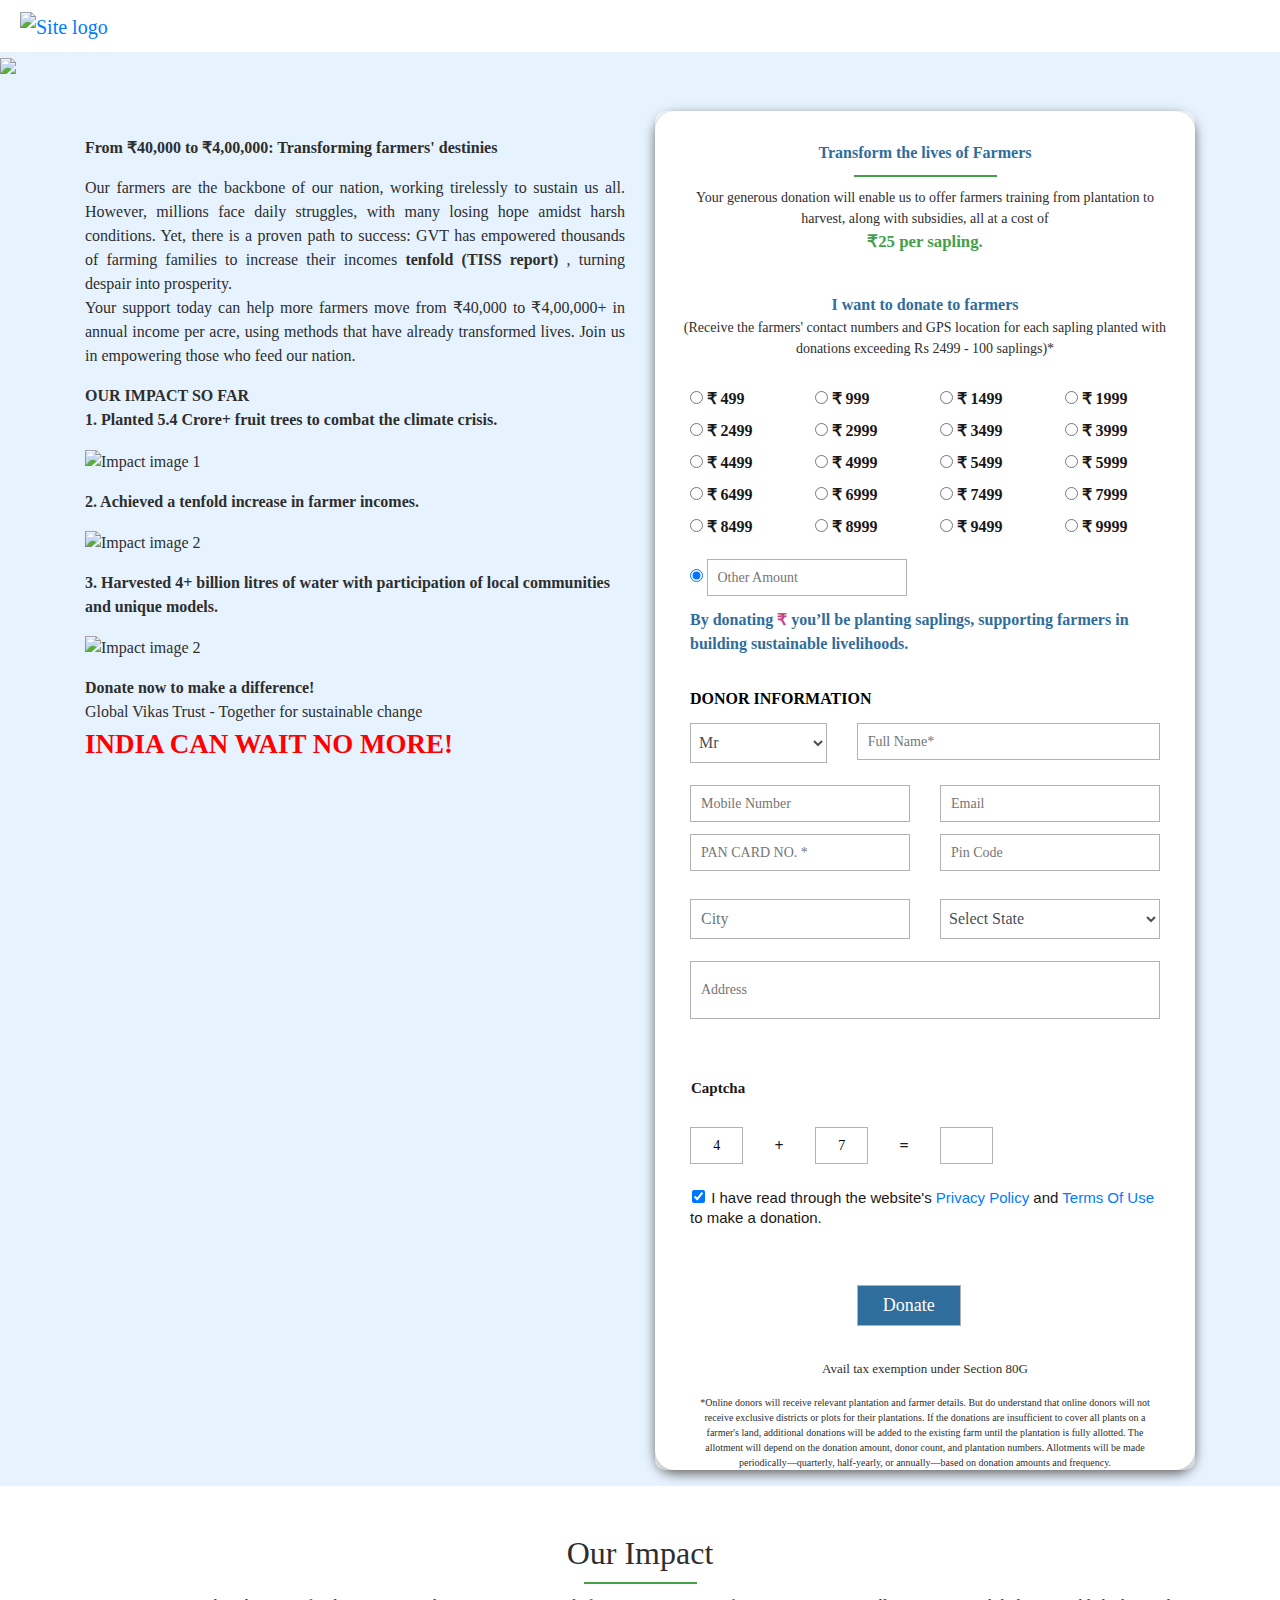
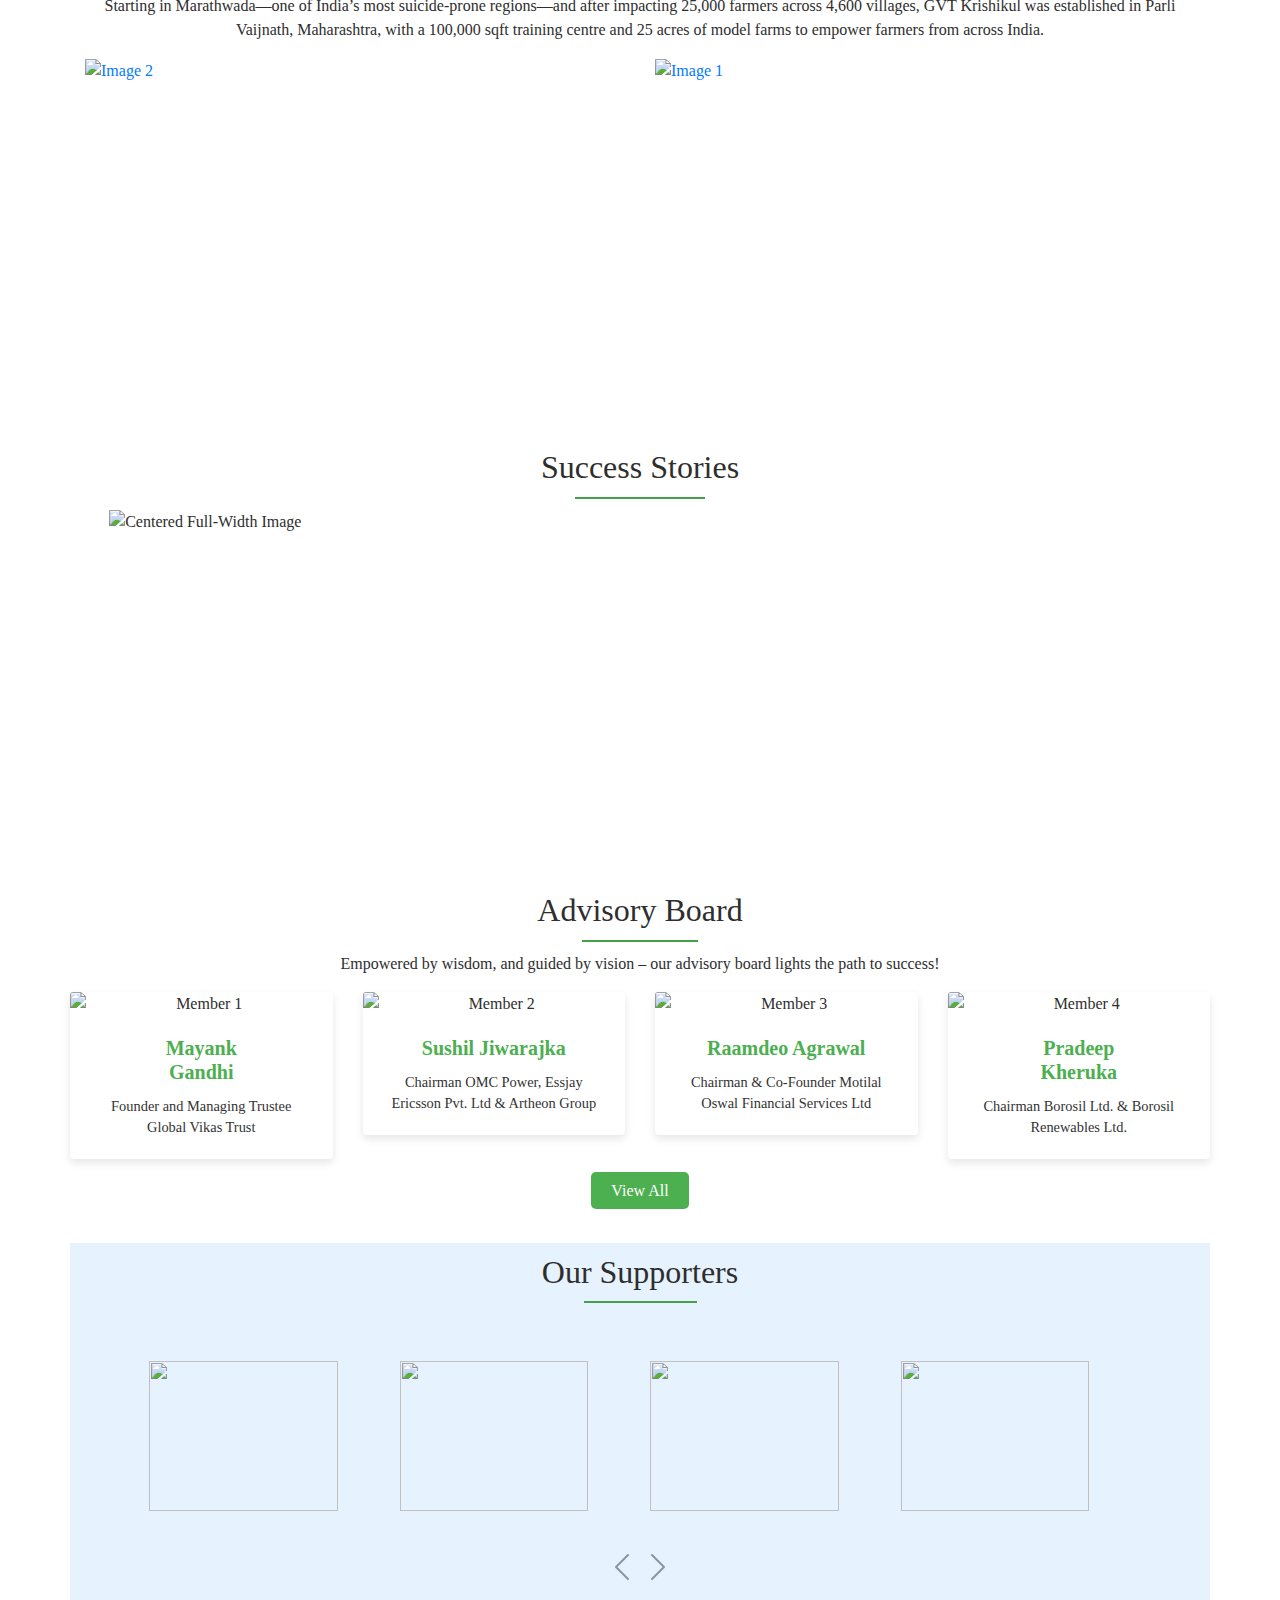
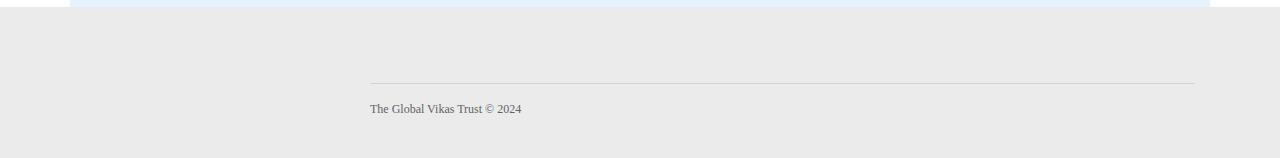
==== commit c7c3627a: "update" ====
--- a/index.html
+++ b/index.html
@@ -17,7 +17,7 @@
 
 <body>
     <!--Logo-->
-    <!-- <header id="masthead" class="site-header">
+    <header id="masthead" class="site-header">
         <div class="site-branding container footer">
             <nav class="navbar navbar-expand-md">
                 <a href="/index.html" class="navbar-brand">
@@ -26,9 +26,9 @@
                 </a>
             </nav>
         </div>
-    </header>  -->
-
-    <header id="masthead" class="site-header">
+    </header> 
+
+    <!-- <header id="masthead" class="site-header">
         <div class="site-branding container footer">
             <nav class="navbar navbar-expand-md align-items-center">
                 <a href="/index.html" class="navbar-brand">
@@ -41,7 +41,7 @@
                 </div>
             </nav>
         </div>
-    </header>
+    </header> -->
     
     
     <!-- Main Container Starts-->
--- a/includes/asset/css/styles.css
+++ b/includes/asset/css/styles.css
@@ -5867,7 +5867,7 @@
 
 
 /* new navabar */
-.navbar {
+/* .navbar {
     display: flex;
     width: 100%;
     justify-content: space-between;
@@ -5914,3 +5914,37 @@
         height: 50px;
     }
 }
+ */
+
+
+/* moving button  */
+
+
+.moreless-button {
+    display: inline-block;
+    padding: 10px 20px;
+    font-weight: bold;
+    font-size: 1.2em;
+    color: transparent;
+    background: linear-gradient(90deg, #006400, #228B22, #006400);
+    background-size: 200%;
+    background-clip: text;
+    -webkit-background-clip: text;
+    text-decoration: none;
+    border: none;
+    cursor: pointer;
+    animation: colorSlide 2s infinite linear;
+}
+
+@keyframes colorSlide {
+    0% {
+        background-position: 0%;
+    }
+    100% {
+        background-position: 100%;
+    }
+}
+
+.moreless-button:hover {
+    animation-duration: 1s;
+}
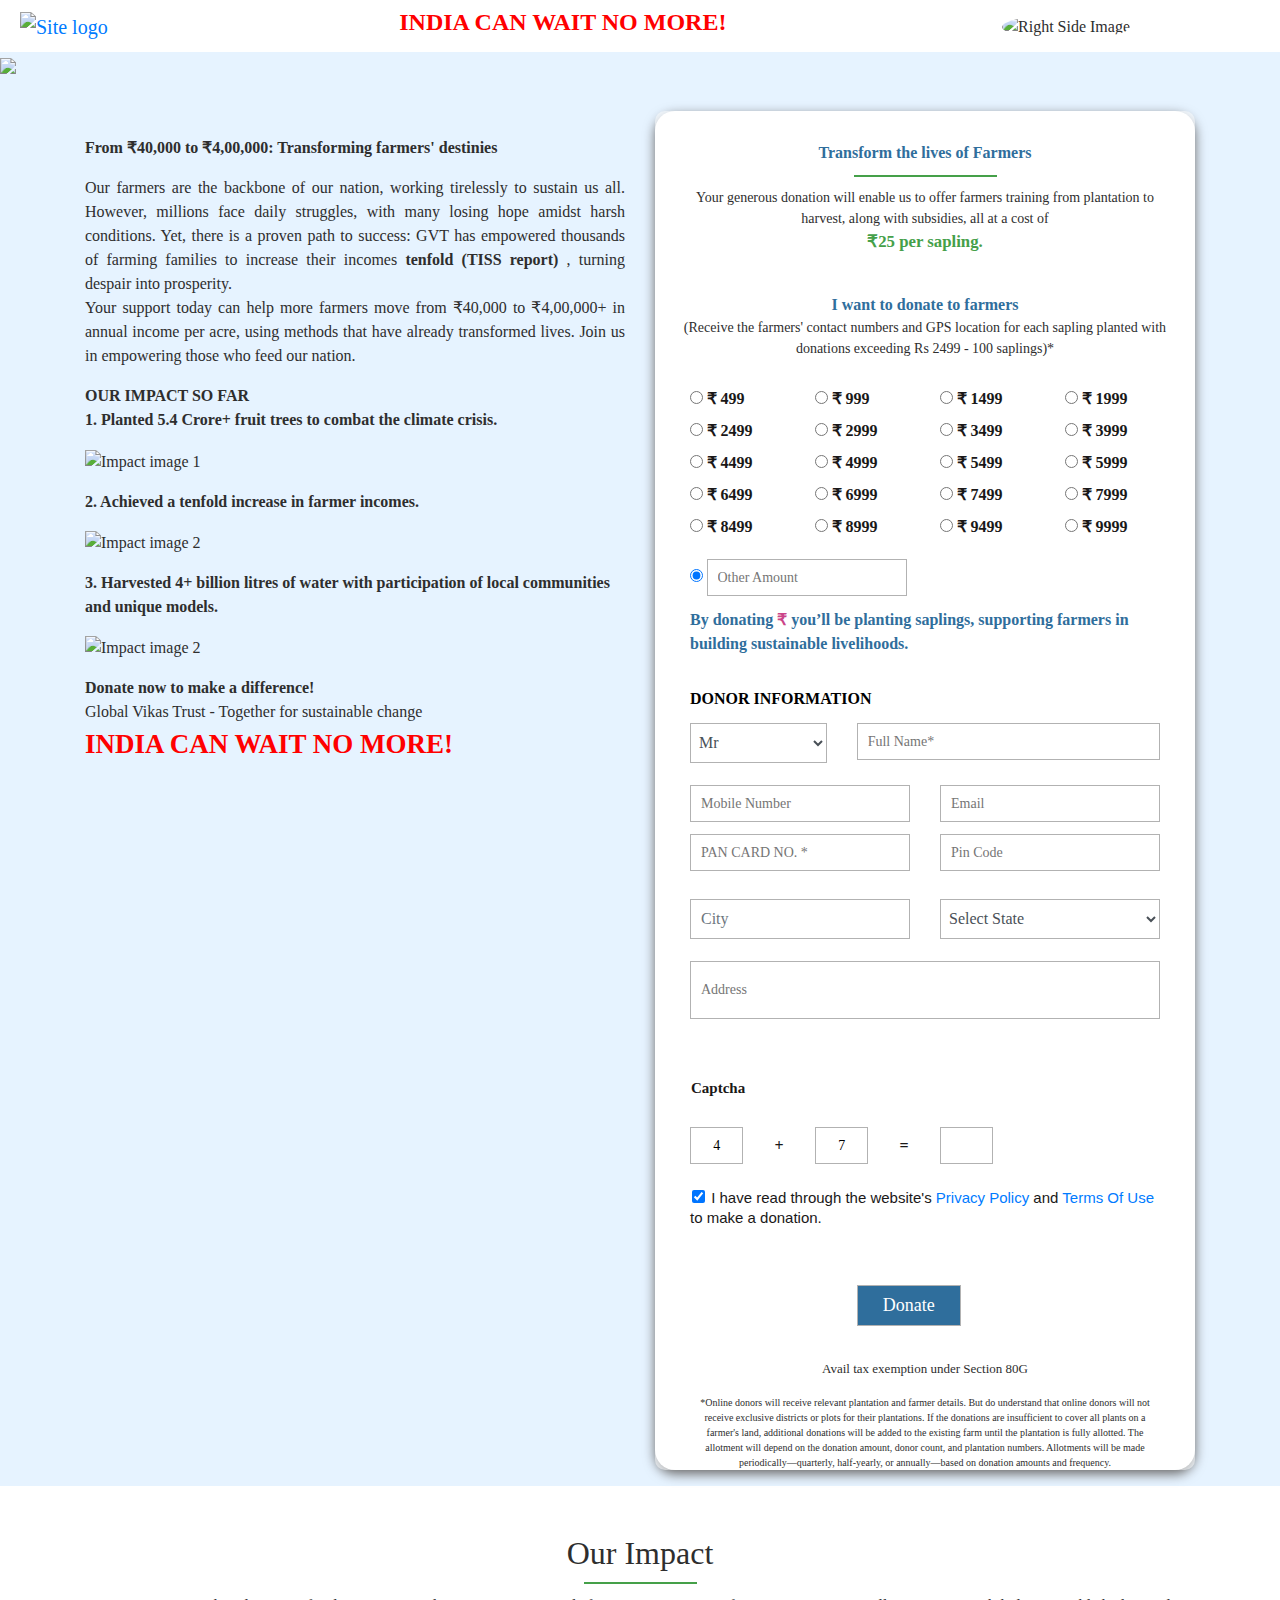
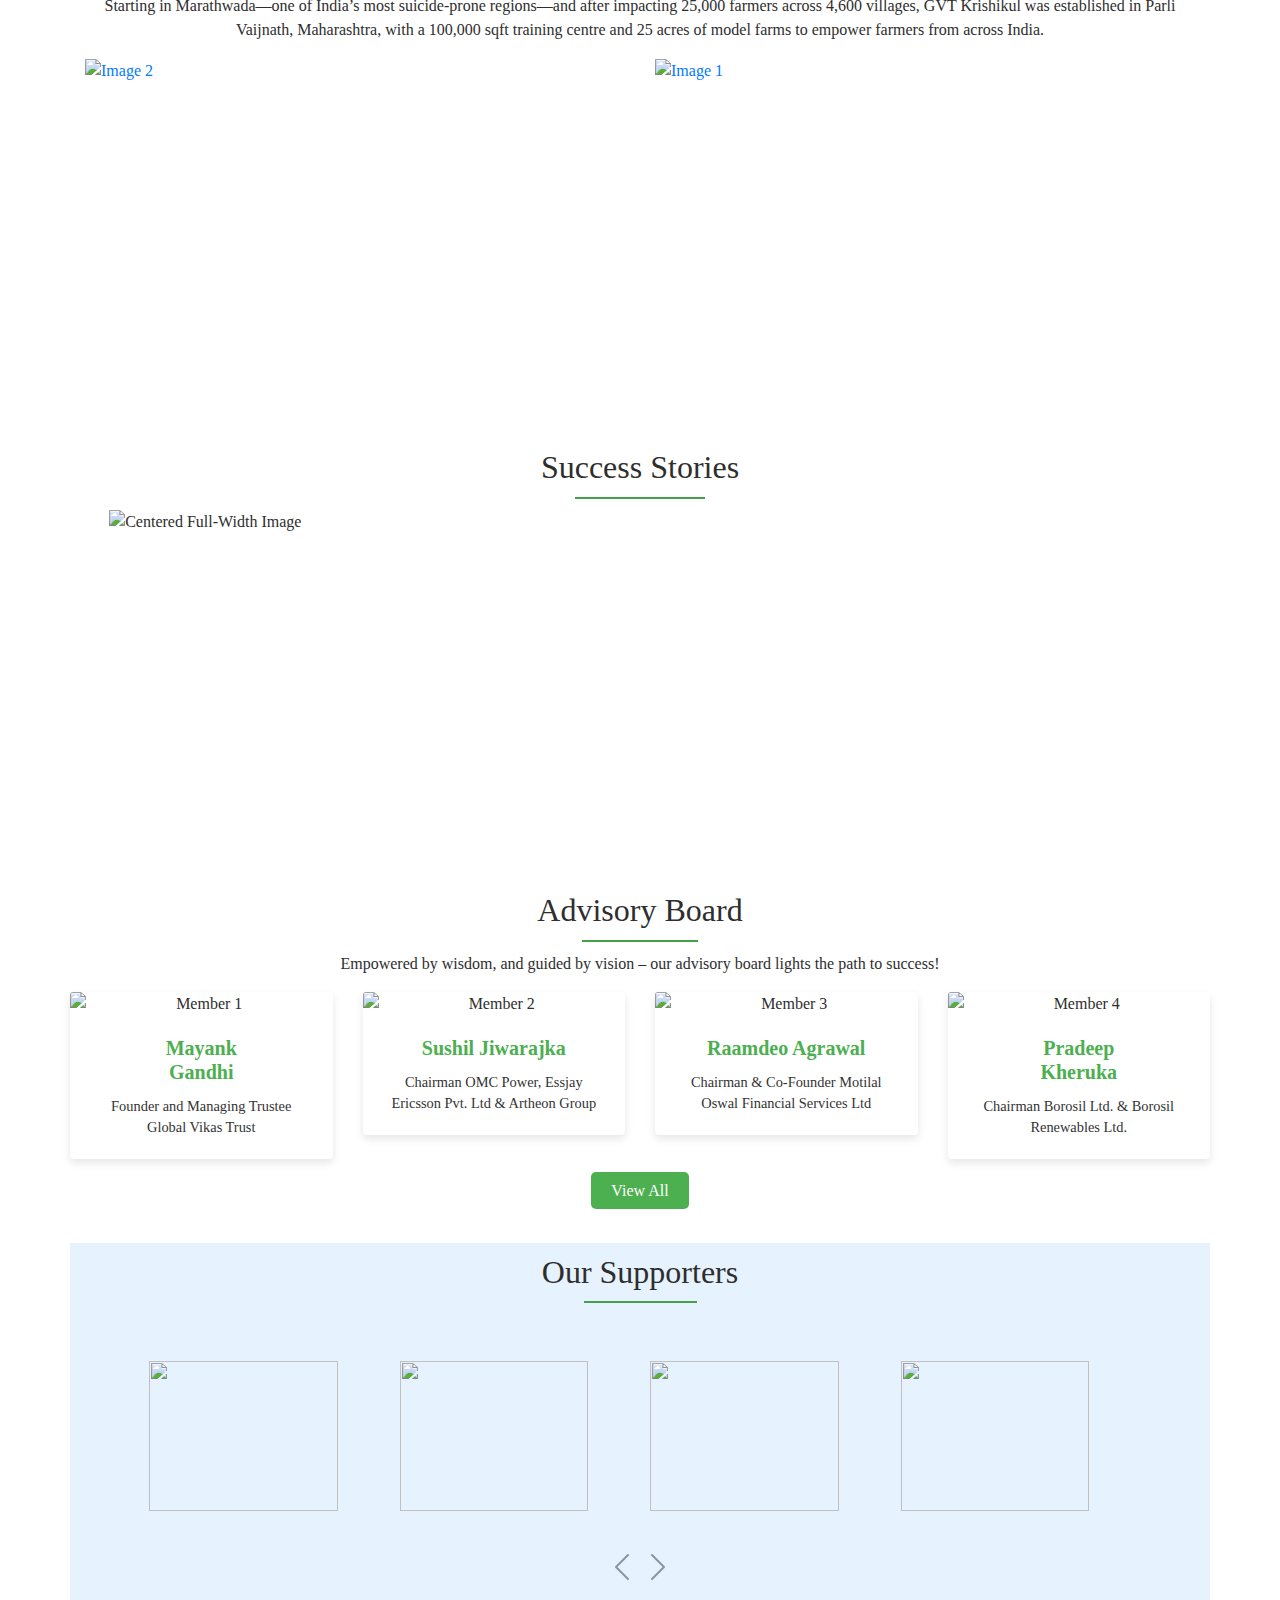
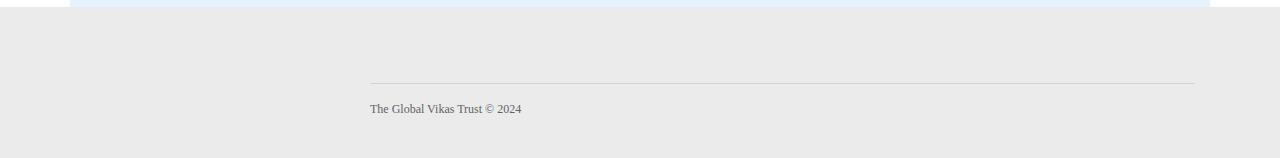
==== commit e6b4c333: "update" ====
--- a/index.html
+++ b/index.html
@@ -17,7 +17,7 @@
 
 <body>
     <!--Logo-->
-    <header id="masthead" class="site-header">
+    <!-- <header id="masthead" class="site-header">
         <div class="site-branding container footer">
             <nav class="navbar navbar-expand-md">
                 <a href="/index.html" class="navbar-brand">
@@ -26,9 +26,9 @@
                 </a>
             </nav>
         </div>
-    </header> 
-
-    <!-- <header id="masthead" class="site-header">
+    </header>  -->
+
+    <header id="masthead" class="site-header">
         <div class="site-branding container footer">
             <nav class="navbar navbar-expand-md align-items-center">
                 <a href="/index.html" class="navbar-brand">
@@ -41,7 +41,7 @@
                 </div>
             </nav>
         </div>
-    </header> -->
+    </header> 
     
     
     <!-- Main Container Starts-->
--- a/includes/asset/css/styles.css
+++ b/includes/asset/css/styles.css
@@ -5867,7 +5867,7 @@
 
 
 /* new navabar */
-/* .navbar {
+.navbar {
     display: flex;
     width: 100%;
     justify-content: space-between;
@@ -5914,7 +5914,7 @@
         height: 50px;
     }
 }
- */
+ 
 
 
 /* moving button  */
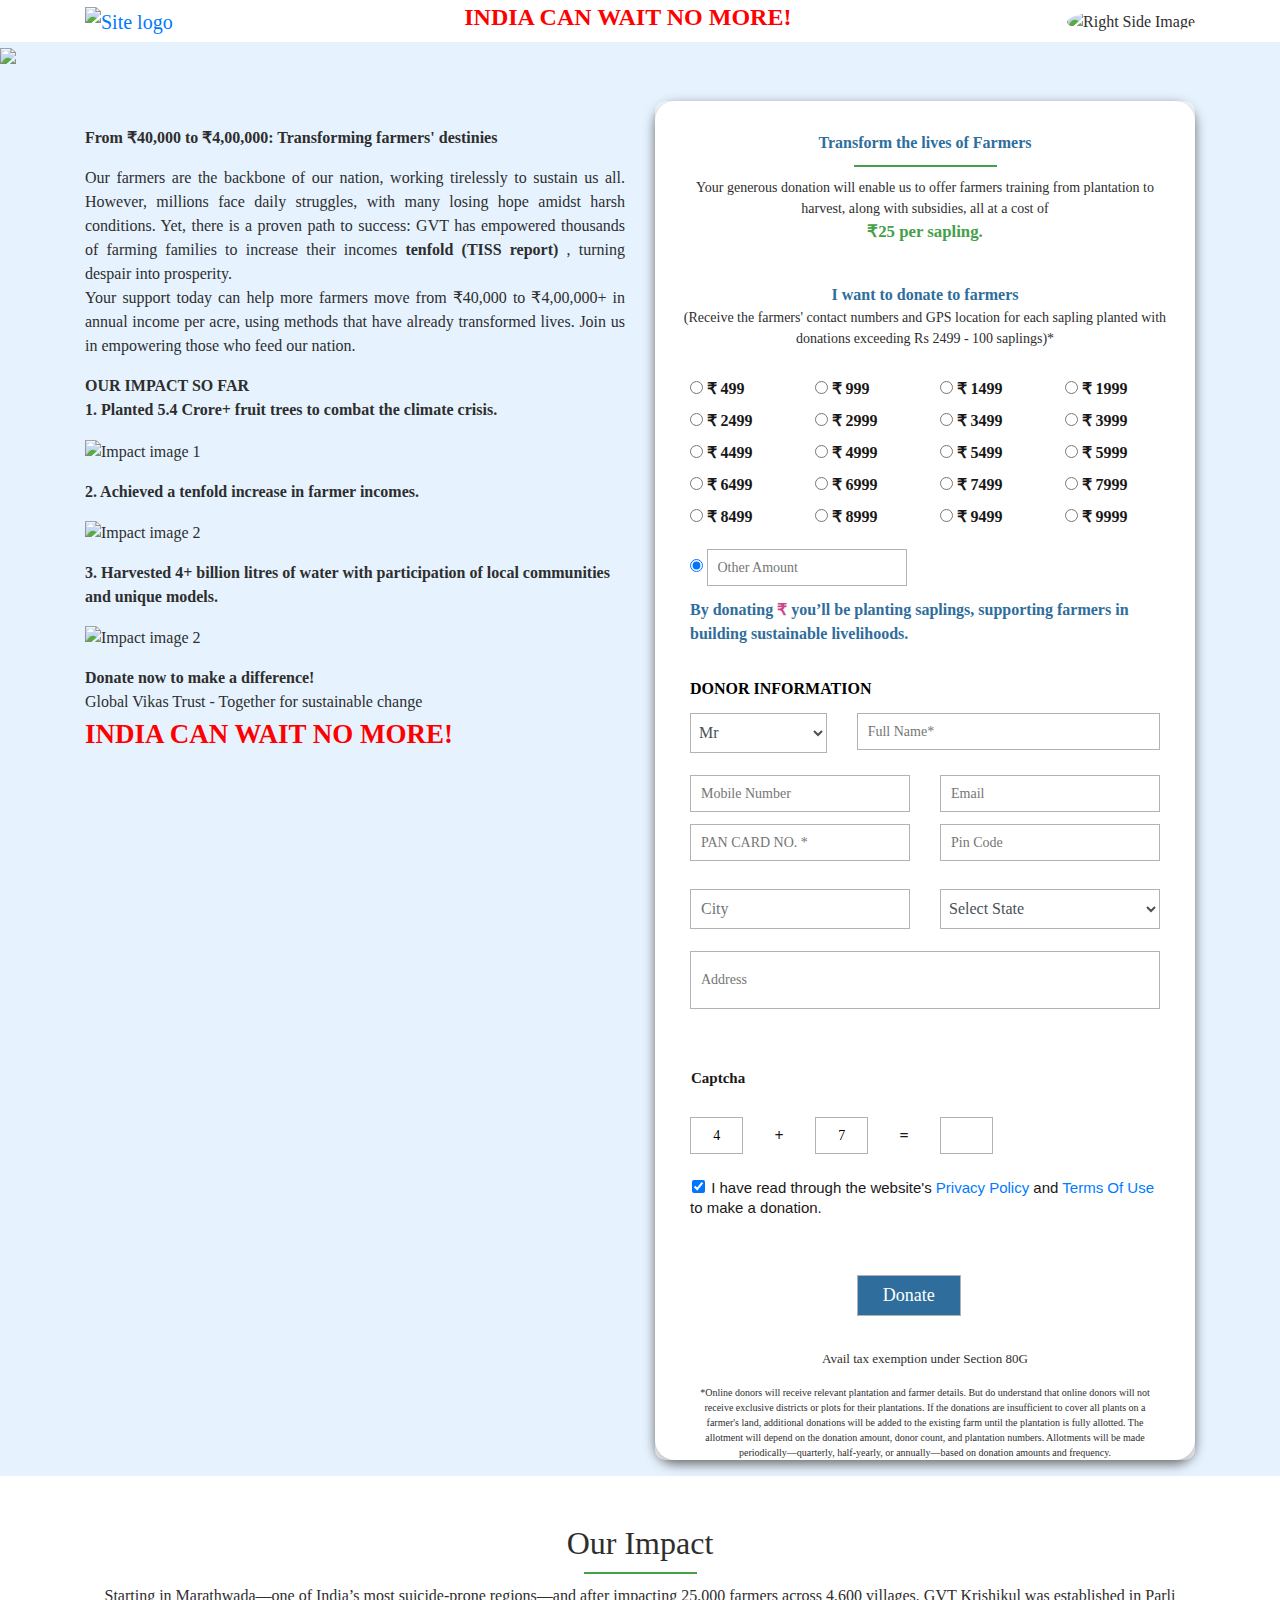
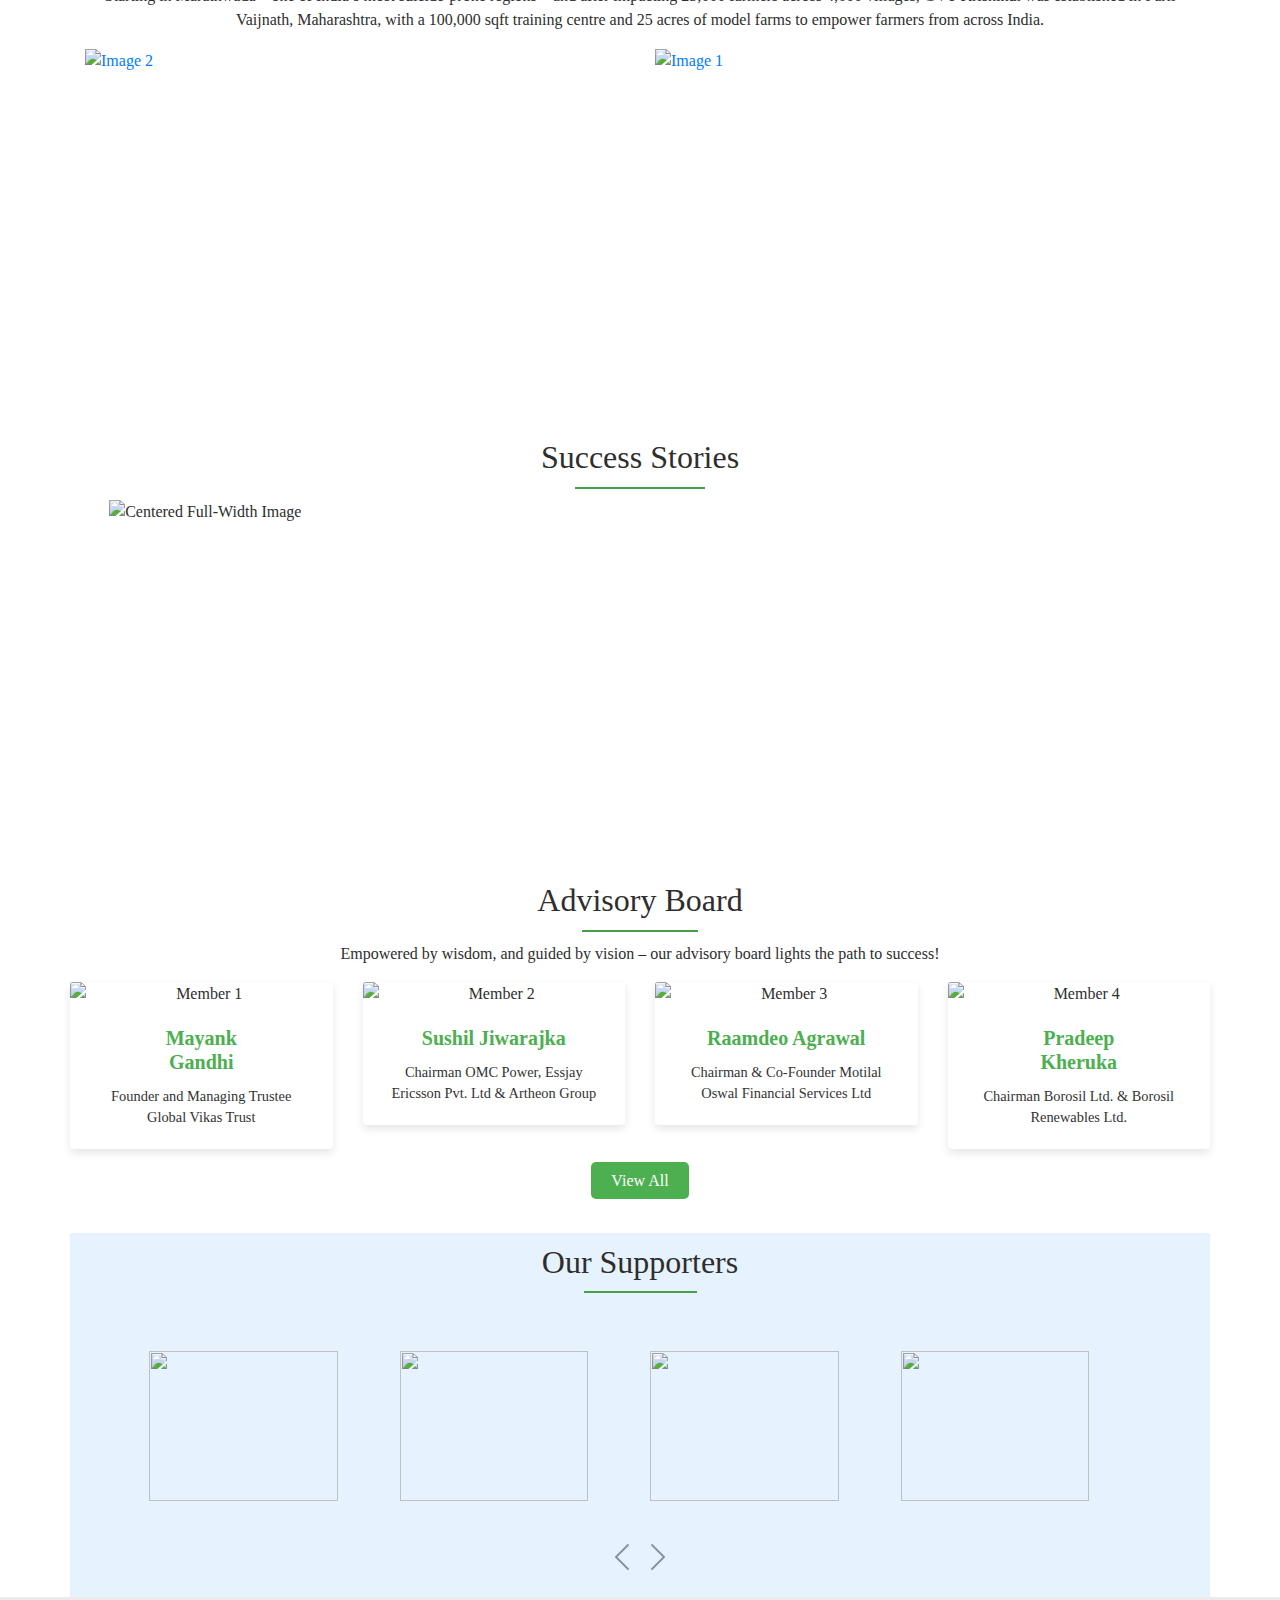
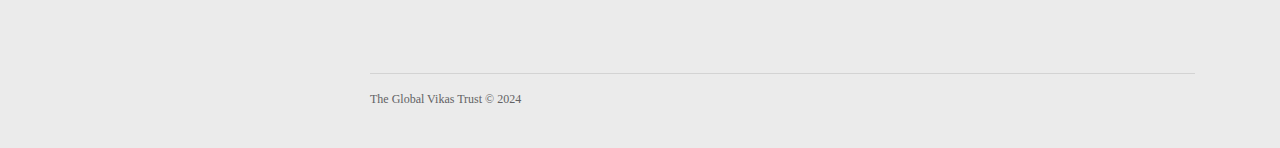
==== commit 041e2b31: "update" ====
--- a/index.html
+++ b/index.html
@@ -28,7 +28,7 @@
         </div>
     </header>  -->
 
-    <header id="masthead" class="site-header">
+     <header id="masthead" class="site-header">
         <div class="site-branding container footer">
             <nav class="navbar navbar-expand-md align-items-center">
                 <a href="/index.html" class="navbar-brand">
@@ -41,8 +41,10 @@
                 </div>
             </nav>
         </div>
-    </header> 
+    </header>  
     
+
+   
     
     <!-- Main Container Starts-->
 
--- a/includes/asset/css/styles.css
+++ b/includes/asset/css/styles.css
@@ -5864,6 +5864,29 @@
 }
 
 
+/* moving button  */
+
+.moreless-button {
+    display: inline-block;
+    padding: 10px 20px;
+    font-weight: bold;
+    font-size: 1.5em;
+    color: #228B22;
+    text-decoration: none;
+    cursor: pointer;
+    animation: shake 1s ease-in-out infinite;
+}
+
+@keyframes shake {
+    0% { transform: translateX(0); }
+    25% { transform: translateX(-5px); }
+    50% { transform: translateX(5px); }
+    75% { transform: translateX(-5px); }
+    100% { transform: translateX(0); }
+}
+
+
+
 
 
 /* new navabar */
@@ -5883,10 +5906,11 @@
 }
 
 .header-image img {
-    width: 60px;
-    height: 60px;
+    width: 80px;
+    height: 80px;
     border-radius: 50%;
     object-fit: cover;
+    text-align: right;
 }
 
 @media (max-width: 768px) {
@@ -5910,41 +5934,10 @@
     }
 
     .header-image img {
-        width: 50px;
-        height: 50px;
+        width: 60px;
+        height: 60px;
     }
 }
  
 
 
-/* moving button  */
-
-
-.moreless-button {
-    display: inline-block;
-    padding: 10px 20px;
-    font-weight: bold;
-    font-size: 1.2em;
-    color: transparent;
-    background: linear-gradient(90deg, #006400, #228B22, #006400);
-    background-size: 200%;
-    background-clip: text;
-    -webkit-background-clip: text;
-    text-decoration: none;
-    border: none;
-    cursor: pointer;
-    animation: colorSlide 2s infinite linear;
-}
-
-@keyframes colorSlide {
-    0% {
-        background-position: 0%;
-    }
-    100% {
-        background-position: 100%;
-    }
-}
-
-.moreless-button:hover {
-    animation-duration: 1s;
-}
--- a/includes/asset/css/extra.css
+++ b/includes/asset/css/extra.css
@@ -656,7 +656,7 @@
 }
 
 .site-branding {
-    margin: 5px;
+    /* margin: 5px; */
 }
 
 .level-box {
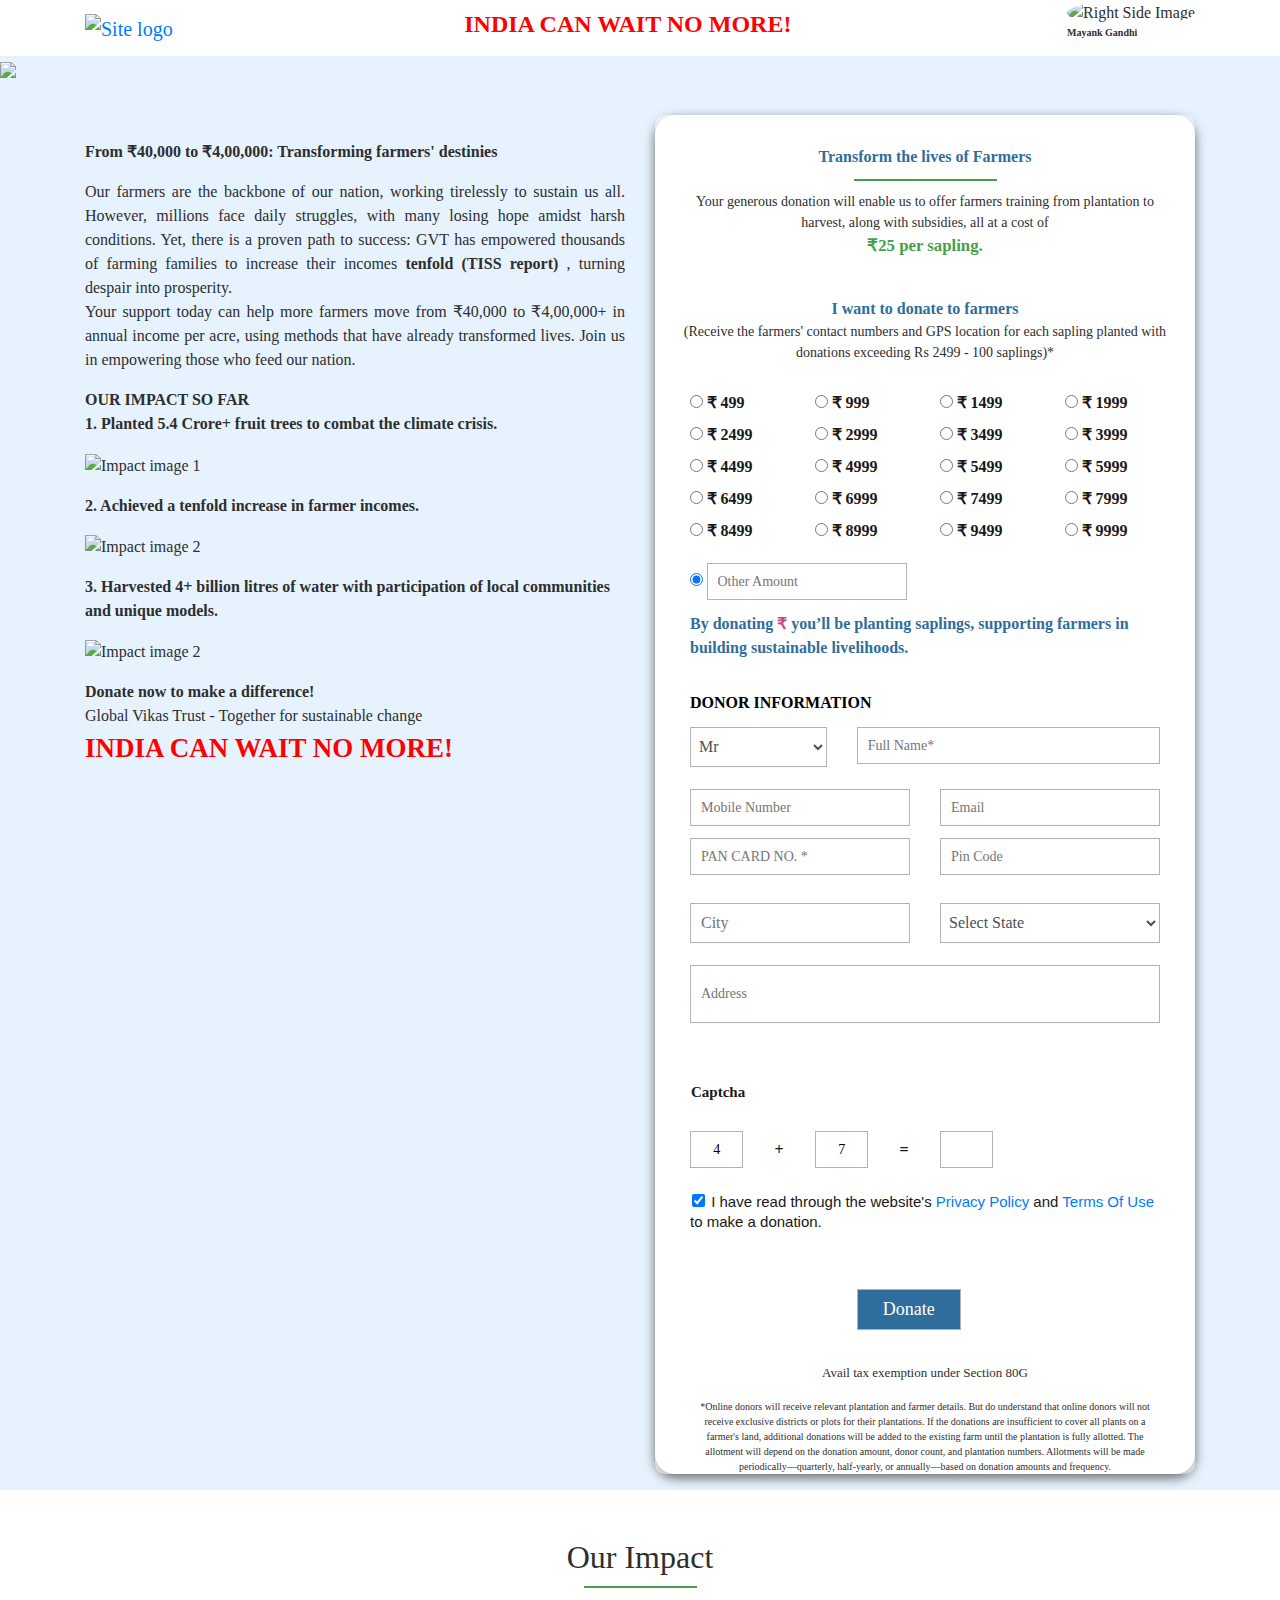
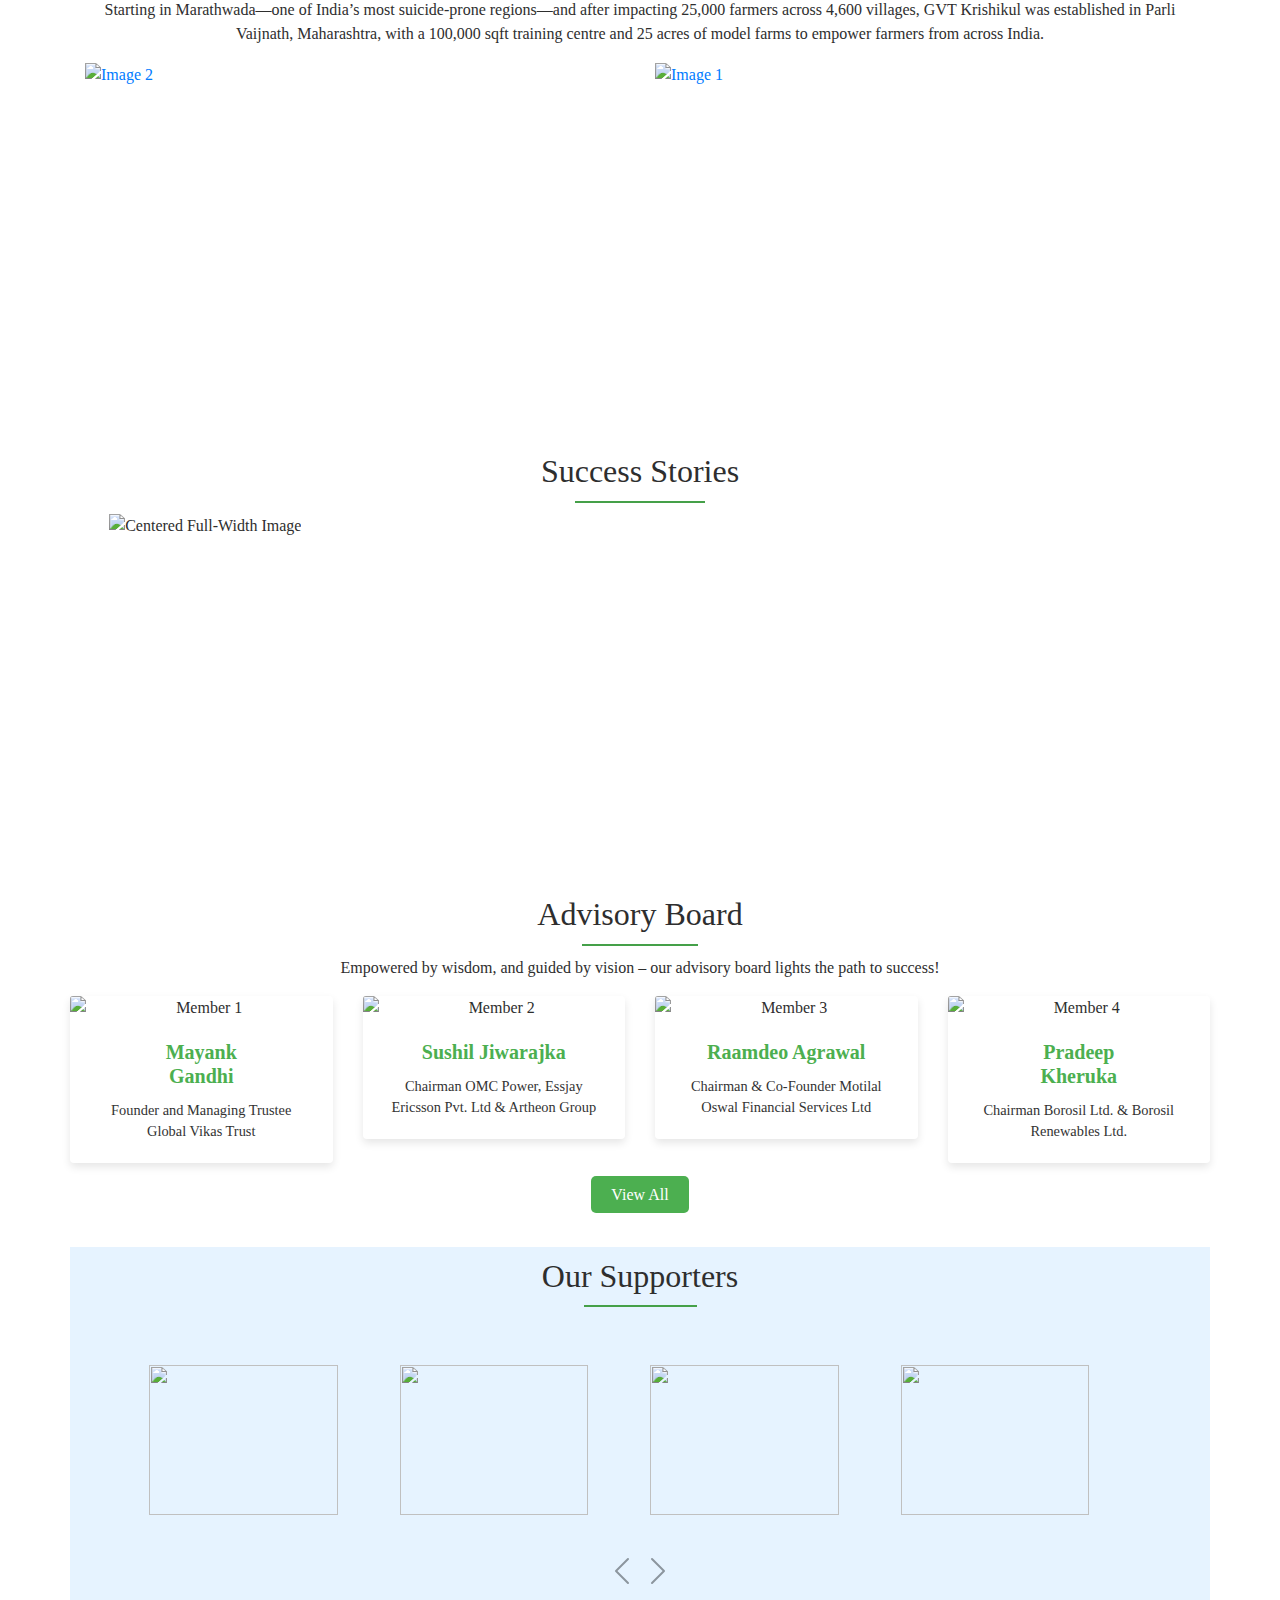
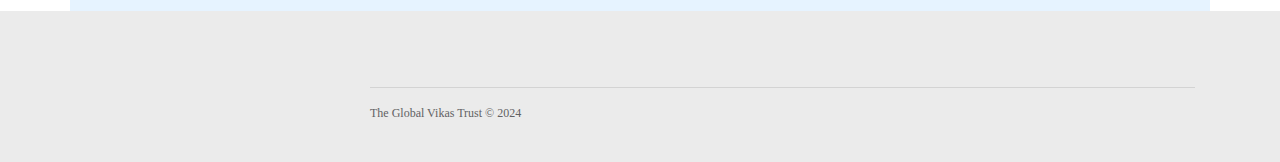
==== commit 8fd8cfe2: "updated" ====
--- a/index.html
+++ b/index.html
@@ -15,6 +15,24 @@
     <link rel="stylesheet" href="includes/asset/css/donation.css">
     <link rel="stylesheet" href="includes/asset/css/extra.css">
 
+    <!-- Meta Pixel Code -->
+<script>
+    !function(f,b,e,v,n,t,s)
+    {if(f.fbq)return;n=f.fbq=function(){n.callMethod?
+    n.callMethod.apply(n,arguments):n.queue.push(arguments)};
+    if(!f._fbq)f._fbq=n;n.push=n;n.loaded=!0;n.version='2.0';
+    n.queue=[];t=b.createElement(e);t.async=!0;
+    t.src=v;s=b.getElementsByTagName(e)[0];
+    s.parentNode.insertBefore(t,s)}(window, document,'script',
+    'https://connect.facebook.net/en_US/fbevents.js');
+    fbq('init', '3438664383106693');
+    fbq('track', 'PageView');
+    </script>
+    <noscript><img height="1" width="1" style="display:none"
+    src="https://www.facebook.com/tr?id=3438664383106693&ev=PageView&noscript=1"
+    /></noscript>
+    <!-- End Meta Pixel Code -->
+
 <body>
     <!--Logo-->
     <!-- <header id="masthead" class="site-header">
@@ -38,6 +56,7 @@
                 <h1 class="header-text">INDIA CAN WAIT NO MORE!</h1>
                 <div class="header-image">
                     <img src="https://res.cloudinary.com/des5b6o4w/image/upload/v1730205431/azuubvvjq25vkikrrcrh.jpg" alt="Right Side Image">
+                <p class="gvtfont">Mayank Gandhi</p>
                 </div>
             </nav>
         </div>
@@ -54,12 +73,12 @@
                 <!--Banner-->
                 <div class="banner" style="width: 100%;">
                     <div class="banerdesk">
-                        <img src="https://res.cloudinary.com/des5b6o4w/image/upload/v1731329308/jzmod7vfsqlmdgfbl0wb.jpg"
+                        <img src="https://res.cloudinary.com/des5b6o4w/image/upload/v1731659409/xzvxhfllyu8wg1uecucg.jpg"
                             class="img-responsive" style="width: 100%;">
                     </div>
                     <div class="banermob">
                         <img alt title
-                            src="https://res.cloudinary.com/des5b6o4w/image/upload/v1731329183/mdnuqpciq5gcldn81esx.jpg"
+                            src="https://res.cloudinary.com/des5b6o4w/image/upload/v1731661233/ubayuuo49ne6qrryv364.jpg"
                             class="img-responsive" style="width: 100%;">
                     </div>
                 </div>
--- a/includes/asset/css/styles.css
+++ b/includes/asset/css/styles.css
@@ -5939,5 +5939,14 @@
     }
 }
  
-
-
+.gvtfont {
+    font-size: 10px;
+    font-weight: bold;
+}
+
+@media (max-width: 767px) {
+    .gvtfont {
+        font-size: 8px;
+        font-weight: bold;
+    }
+}
